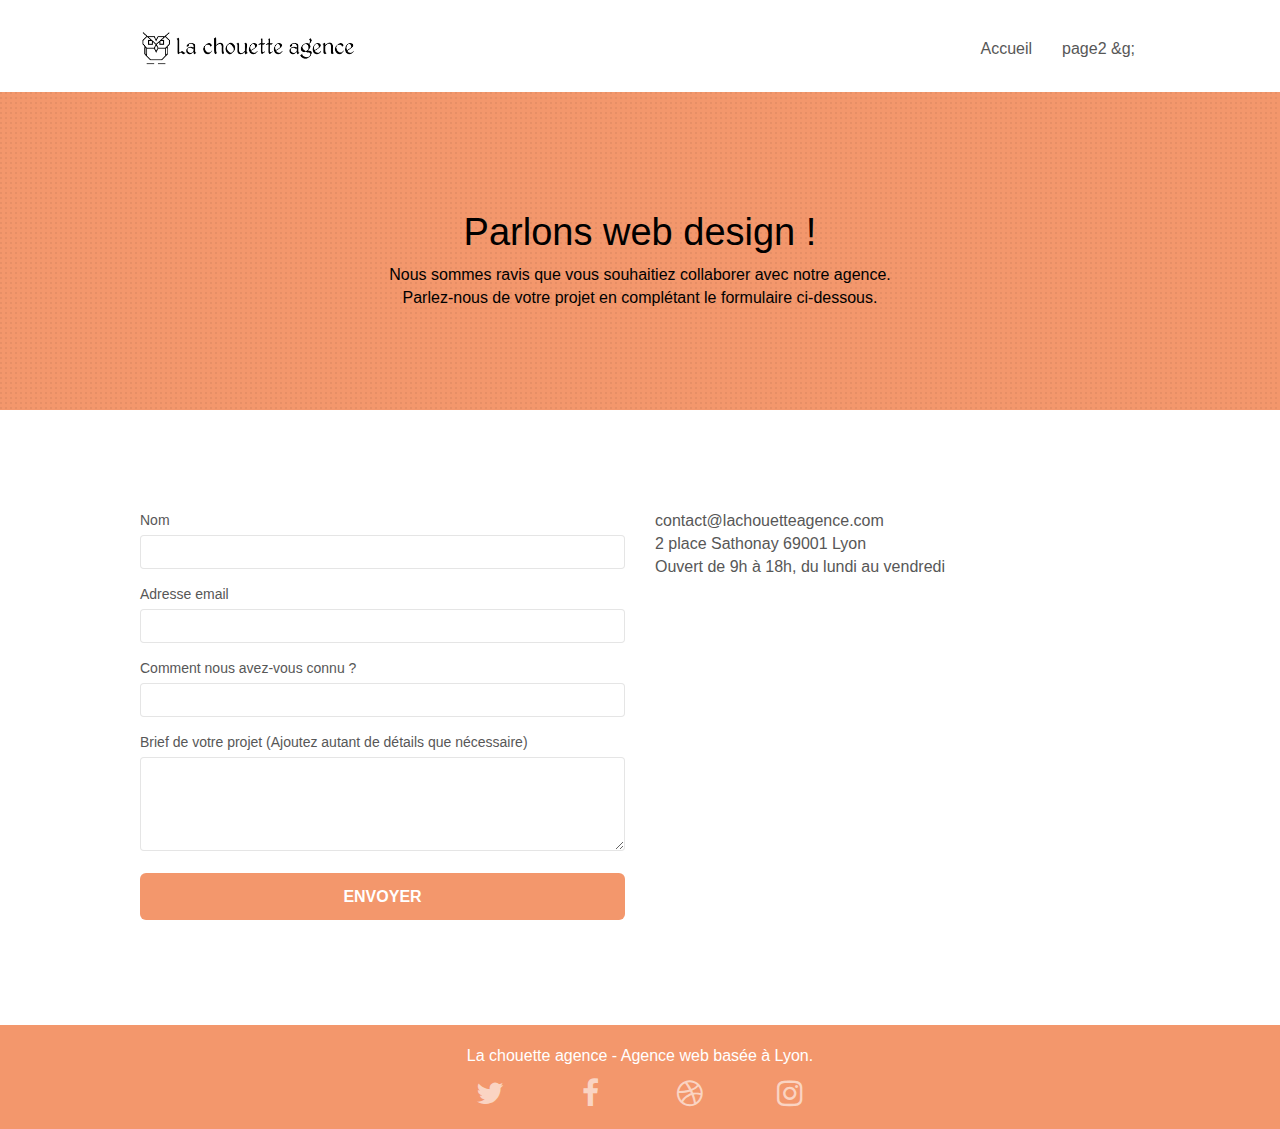
==== page2.html @ 36183787 "ajout images" ====
<!doctype html>
<html lang="fr">
<head>
    <meta charset="utf-8">
    <meta name="description" content="La chouette agence est une agence de web design qui aide les entreprises à devenir attractives et visibles sur internet">
    <meta name="viewport" content="width=device-width, initial-scale=1.0, viewport-fit=cover">
    <link rel="shortcut icon" type="image/png" src="img/favicon.jpg">
	<link rel="stylesheet" type="text/css" href="./css/bootstrap.css">
	<link rel="stylesheet" type="text/css" href="style.css">
	<link rel="stylesheet" type="text/css" href="./css/font-awesome.css">
	<link rel="stylesheet" type="text/css" href="./css/et-line.css">
	<script src="./js/jquery-2.1.0.js"></script>
	<script src="./js/bootstrap.js"></script>
	<script src="./js/blocs.js"></script>
	<script src="./js/jquery.touchSwipe.js" defer></script>
	<script src="./js/gmaps.js"></script>

    <title>La Chouette Agence - Entreprise de webdesign à Lyon</title>

    
<!-- Analytics -->
 
<!-- Analytics END -->
    
</head>
<body>
<!-- Principal conteneur -->
<div class="page-container">
    
<!-- bloc-0 -->
<div class="bloc bgc-white l-bloc " id="bloc-0">
	<div class="container bloc-sm">
		<nav class="navbar row">
			<div class="navbar-header">
				<a class="navbar-brand" href="index.html"><img src="img/la-chouette-agence.png" alt="atlanta web design logo" height="40" /></a>
				<button id="nav-toggle" type="button" class="ui-navbar-toggle navbar-toggle" data-toggle="collapse" data-target=".navbar-1">
					<span class="sr-only">Toggle navigation</span><span class="icon-bar"></span><span class="icon-bar"></span><span class="icon-bar"></span>
				</button>
			</div>
			<div class="collapse navbar-collapse navbar-1 special-dropdown-nav">
				<ul class="site-navigation nav navbar-nav">
					<li>
						<a href="index.html">Accueil</a>
					</li>
					<li>
					</li>
					<li>
						<a href="page2.html">page2 &g;</a>
					</li>
				</ul>
			</div>
		</nav>
	</div>
</div>
<!-- bloc-0 END -->

<!-- bloc-6 -->
<div class="bloc bg-dots-bg bg-repeat bgc-atomic-tangerine d-bloc bloc-bg-texture texture-paper" id="bloc-6">
	<div class="container bloc-lg">
		<div class="row">
			<div class="col-sm-12">
				<h1 class="text-center hero-bloc-text tc-white">
					Parlons web design !
				</h1>
				<p class="text-center mg-lg tc-white tight-width-whitespace">
					Nous sommes ravis que vous souhaitiez collaborer avec notre agence.<br>
					Parlez-nous de votre projet en complétant le formulaire ci-dessous.
				</p>
			</div>
		</div>
	</div>
</div>
<!-- bloc-6 END -->

<!-- bloc-7 -->
<div class="bloc bgc-white l-bloc" id="bloc-7">
	<div class="container bloc-lg">
		<div class="row">
			<div class="col-sm-6">
				<form id="form_1" novalidate success-msg="Your message has been sent." fail-msg="Sorry it seems that our mail server is not responding, Sorry for the inconvenience!">
					<div class="form-group">
						<label>
							Nom
						</label>
						<input id="name" class="form-control" required />
					</div>
					<div class="form-group">
						<label>
							Adresse email
						</label>
						<input id="email" class="form-control" type="email" required />
					</div>
					<div class="form-group">
						<label>
							Comment nous avez-vous connu ?
						</label>
						<input class="form-control" type="email" required id="input_504" />
					</div>
					<div class="form-group">
						<label>
							Brief de votre projet (Ajoutez autant de détails que nécessaire)<br>
						</label><textarea id="message" class="form-control" rows="4" cols="50" required></textarea>
					</div> 
					<button class="bloc-button btn btn-lg btn-block cta-hero btn-atomic-tangerine" type="submit">
						Envoyer
					</button>
				</form>
			</div>
			<div class="col-sm-6">
				<p>
					contact@lachouetteagence.com<br>2 place Sathonay 69001 Lyon<br>Ouvert de 9h à 18h, du lundi au vendredi<br>
				</p>
			</div>
		</div>
	</div>
</div>
<!-- bloc-7 END -->

<!-- ScrollToTop Button -->
<a class="bloc-button btn btn-d scrollToTop" onclick="scrollToTarget('1')"><span class="fa fa-chevron-up"></span></a>
<!-- ScrollToTop Button END-->


<!-- Footer - bloc-8 -->
<div class="bloc bgc-atomic-tangerine d-bloc" id="bloc-8">
	<div class="container bloc-sm">
		<div class="row">
			<div class="col-sm-12">
				<p class="text-center white">
					La chouette agence - Agence web basée à Lyon.<br>
				</p>
				<div class="row row-no-gutters social">
					<div class="col-sm-3">
						<div class="text-center">
							<a class="social" href="index.html"><span class="fa fa-twitter icon-md"></span></a>
						</div>
					</div>
					<div class="col-sm-3">
						<div class="text-center">
							<a class="social" href="index.html"><span class="fa fa-facebook icon-md"></span></a>
						</div>
					</div>
					<div class="col-sm-3">
						<div class="text-center">
							<a class="social" href="index.html"><span class="fa fa-dribbble icon-md"></span></a>
						</div>
					</div>
					<div class="col-sm-3">
						<div class="text-center">
							<a class="social" href="index.html"><span class="fa fa-instagram icon-md"></span></a>
						</div>
					</div>
				</div>
			</div>
		</div>
	</div>
</div>
<!-- Footer - bloc-8 END -->

</div>
<!-- Principal conteneur END -->
    

</body>
</html>
---- style.css ----
body {
    margin: 0;
    padding: 0;
    background: #FFF;
    overflow-x: hidden;
    -webkit-font-smoothing: antialiased;
    -moz-osx-font-smoothing: grayscale;
}

a, button {
    transition: all .3s ease-in-out;
    outline: none!important;
}

a:hover {
    text-decoration: none;
    cursor: pointer;
}

#page-loading-blocs-notifaction {
    position: fixed;
    top: 0;
    bottom: 0;
    width: 100%;
    z-index: 100000;
    background: #FFFFFF url("img/pageload-spinner.gif") no-repeat center center;
}

.bloc {
    width: 100%;
    clear: both;
    background: 50% 50% no-repeat;
    padding: 0 50px;
    -webkit-background-size: cover;
    -moz-background-size: cover;
    -o-background-size: cover;
    background-size: cover;
    position: relative;
}

.bloc .container {
    padding-left: 0;
    padding-right: 0;
}

.bloc-lg {
    padding: 100px 50px;
}

.bloc-md {
    padding: 50px;
}

.bloc-sm {
    padding: 20px 50px;
}

.bg-center,
.bg-l-edge,
.bg-r-edge,
.bg-t-edge,
.bg-b-edge,
.bg-tl-edge,
.bg-bl-edge,
.bg-tr-edge,
.bg-br-edge,
.bg-repeat {
    -webkit-background-size: auto!important;
    -moz-background-size: auto!important;
    -o-background-size: auto!important;
    background-size: auto!important;
}

.bg-repeat {
    background: repeat;
}

.bg-t-edge {
    background: top no-repeat;
}

.bloc-bg-texture::before {
    content: "";
    background-size: 2px 2px;
    position: absolute;
    top: 0;
    bottom: 0;
    left: 0;
    right: 0;
}

.texture-paper::before {
    background-size: 280px 280px;
}

.b-parallax {
    background-attachment: fixed;
}

.d-bloc {
    color: rgba(255, 255, 255, .7);
}

.d-bloc button:hover {
    color: rgba(255, 255, 255, .9);
}

.d-bloc .icon-round,
.d-bloc .icon-square,
.d-bloc .icon-rounded,
.d-bloc .icon-semi-rounded-a,
.d-bloc .icon-semi-rounded-b {
    border-color: rgba(255, 255, 255, .9);
}

.d-bloc .divider-h span {
    border-color: rgba(255, 255, 255, .2);
}

.d-bloc .a-btn,
.d-bloc .navbar a,
.d-bloc .navbar-brand,
.d-bloc a .icon-sm,
.d-bloc a .icon-md,
.d-bloc a .icon-lg,
.d-bloc a .icon-xl,
.d-bloc h1 a,
.d-bloc h2 a,
.d-bloc h3 a,
.d-bloc h4 a,
.d-bloc h5 a,
.d-bloc h6 a,
.d-bloc p a {
    color: rgba(255, 255, 255, .6);
}

.d-bloc .a-btn:hover,
.d-bloc .navbar a:hover,
.d-bloc .navbar-brand:hover,
.d-bloc a:hover .icon-sm,
.d-bloc a:hover .icon-md,
.d-bloc a:hover .icon-lg,
.d-bloc a:hover .icon-xl,
.d-bloc h1 a:hover,
.d-bloc h2 a:hover,
.d-bloc h3 a:hover,
.d-bloc h4 a:hover,
.d-bloc h5 a:hover,
.d-bloc h6 a:hover,
.d-bloc p a:hover {
    color: rgba(255, 255, 255, 1);
}

.d-bloc .navbar-toggle .icon-bar {
    background: rgba(255, 255, 255, 1);
}

.d-bloc .btn-wire,
.d-bloc .btn-wire:hover {
    color: rgba(255, 255, 255, 1);
    border-color: rgba(255, 255, 255, 1);
}

.d-bloc .panel {
    color: rgba(0, 0, 0, .5);
}

.d-bloc .panel button:hover {
    color: rgba(0, 0, 0, .7);
}

.d-bloc .panel icon {
    border-color: rgba(0, 0, 0, .7);
}

.d-bloc .panel .divider-h span {
    border-color: rgba(0, 0, 0, .1);
}

.d-bloc .panel .a-btn {
    color: rgba(0, 0, 0, .6);
}

.d-bloc .panel .a-btn:hover {
    color: rgba(0, 0, 0, 1);
}

.d-bloc .panel .btn-wire,
.d-bloc .panel .btn-wire:hover {
    color: rgba(0, 0, 0, .7);
    border-color: rgba(0, 0, 0, .3);
}

.d-bloc .panel,
.l-bloc {
    color: rgba(0, 0, 0, .5);
}

.d-bloc .panel button:hover,
.l-bloc button:hover {
    color: rgba(0, 0, 0, .7);
}

.l-bloc .icon-round,
.l-bloc .icon-square,
.l-bloc .icon-rounded,
.l-bloc .icon-semi-rounded-a,
.l-bloc .icon-semi-rounded-b {
    border-color: rgba(0, 0, 0, .7);
}

.d-bloc .panel .divider-h span,
.l-bloc .divider-h span {
    border-color: rgba(0, 0, 0, .1);
}

.d-bloc .panel .a-btn,
.l-bloc .a-btn,
.l-bloc .navbar a,
.l-bloc .navbar-brand,
.l-bloc a .icon-sm,
.l-bloc a .icon-md,
.l-bloc a .icon-lg,
.l-bloc a .icon-xl,
.l-bloc h1 a,
.l-bloc h2 a,
.l-bloc h3 a,
.l-bloc h4 a,
.l-bloc h5 a,
.l-bloc h6 a,
.l-bloc p a {
    color: rgba(0, 0, 0, .6);
}

.d-bloc .panel .a-btn:hover,
.l-bloc .a-btn:hover,
.l-bloc .navbar a:hover,
.l-bloc .navbar-brand:hover,
.l-bloc a:hover .icon-sm,
.l-bloc a:hover .icon-md,
.l-bloc a:hover .icon-lg,
.l-bloc a:hover .icon-xl,
.l-bloc h1 a:hover,
.l-bloc h2 a:hover,
.l-bloc h3 a:hover,
.l-bloc h4 a:hover,
.l-bloc h5 a:hover,
.l-bloc h6 a:hover,
.l-bloc p a:hover {
    color: rgba(0, 0, 0, 1);
}

.l-bloc .navbar-toggle .icon-bar {
    color: rgba(0, 0, 0, .6);
}

.d-bloc .panel .btn-wire,
.d-bloc .panel .btn-wire:hover,
.l-bloc .btn-wire,
.l-bloc .btn-wire:hover {
    color: rgba(0, 0, 0, .7);
    border-color: rgba(0, 0, 0, .3);
}

.voffset {
    margin-top: 30px;
}

.voffset-lg {
    margin-top: 80px;
}

.row-no-gutters {
    margin-right: 0;
    margin-left: 0;
}

.row.row-no-gutters > [class^="col-"],
.row.row-no-gutters > [class*=" col-"] {
    padding-right: 0;
    padding-left: 0;
}

#bloc-1-hero h1 {
    font-size: 32px;
}

.navbar {
    margin-bottom: 0;
    z-index: 1;
}

.navbar-brand {
    height: auto;
    padding: 3px 15px;
    font-size: 25px;
    font-weight: normal;
    font-weight: 600;
    line-height: 44px;
}

.navbar-brand img {
    max-height: 200px;
    margin: 0 5px 0 0;
    display: inline;
}

.navbar-brand img[src$=svg] {
    min-width: 100px;
}

.nav-center .navbar-brand img {
    margin: 0;
}

.navbar .nav {
    padding-top: 2px;
    margin-right: -16px;
    float: right;
    z-index: 1;
}

.nav > li {
    float: left;
    margin-top: 4px;
    font-size: 16px;
}

.navbar-nav .open .dropdown-menu > li > a {
    text-align: inherit;
}

.nav > li a:hover,
.nav > li a:focus {
    background: transparent;
}

.navbar-toggle {
    margin: 10px 10px 0 0;
    border: 0px;
}

.navbar-toggle:hover {
    background: transparent!important;
}

.navbar-toggle .icon-bar {
    background-color: rgba(0, 0, 0, .5);
    width: 26px;
}

.nav-invert .navbar .nav {
    float: left;
}

.nav-invert .navbar-header,
.nav-invert .navbar-brand {
    float: right;
    position: relative;
    z-index: 2;
}

@media (min-width: 768px) {
    .site-navigation {
        position: absolute;
        top: 50%;
        right: 20px;
        transform: translate(0, -50%);
        -webkit-transform: translateY(-50%);
    }
    .nav > li .dropdown-menu a,
    .nav > li .dropdown-menu a:hover {
        color: #484848;
    }
    .nav-invert .site-navigation {
        left: 0;
        right: 0;
    }
    .nav-center {
        text-align: center;
    }
    .nav-center .navbar-header {
        width: 100%;
    }
    .nav-center .navbar-header,
    .nav-center .navbar-brand,
    .nav-center .nav > li {
        float: none;
        display: inline-block;
    }
    .nav-center .site-navigation {
        position: relative;
        width: 100%;
        right: 0;
        margin-right: 0px;
        margin-top: 20px;
    }
    .nav-center.mini-nav .navbar-toggle {
        float: none;
        margin: 10px auto 0;
    }
}

.nav > li > .dropdown a {
    background: none!important;
    display: block;
    padding: 14px 15px;
}

nav .caret {
    margin: 0 5px;
}

.dropdown-menu .dropdown-menu {
    top: -8px;
    left: 100%;
}

.dropdown-menu .dropmenu-flow-right {
    top: 100%;
    left: 0;
    margin-left: -1px;
    border-top-left-radius: 0;
    border-top-right-radius: 0;
}

.dropdown-menu .dropdown span {
    border: 4px solid black;
    border-top-color: transparent;
    border-right-color: transparent;
    border-bottom-color: transparent;
    margin: 6px -5px 0 0!important;
    float: right;
}

.mg-md {
    margin-top: 10px;
    margin-bottom: 20px;
}

.mg-lg {
    margin-top: 10px;
    margin-bottom: 40px;
}

.btn {
    margin: 0 5px 5px 0;
}

.btn.pull-right {
    margin: 0 0 5px 5px;
}

.btn-d,
.btn-d:hover,
.btn-d:focus {
    color: #FFF;
    background: rgba(0, 0, 0, .3);
}

button {
    outline: none!important;
}

.btn-rd {
    border-radius: 40px;
}

.btn-clean {
    border: 1px solid rgba(0, 0, 0, .08);
    border-bottom-color: rgba(0, 0, 0, .1);
    text-shadow: 0 1px 0 rgba(0, 0, 1, .1);
    box-shadow: 0 1px 3px rgba(0, 0, 1, .25), inset 0 1px 0 0 rgba(255, 255, 255, .15);
}

.icon-md {
    font-size: 30px!important;
}

.icon-lg {
    font-size: 60px!important;
}

.sm-shadow {
    text-shadow: 0 1px 2px rgba(0, 0, 0, .3);
}

.panel-sq,
.panel-sq .panel-heading,
.panel-sq .panel-footer {
    border-radius: 0;
}

.panel-rd {
    border-radius: 30px;
}

.panel-rd .panel-heading {
    border-radius: 29px 29px 0 0;
}

.panel-rd .panel-footer {
    border-radius: 0 0 29px 29px;
}

.form-control {
    border-color: rgba(0, 0, 0, .1);
    box-shadow: none;
}

.scrollToTop {
    width: 40px;
    height: 40px;
    position: fixed;
    bottom: 20px;
    right: 20px;
    opacity: 0;
    z-index: 500;
    transition: all .3s ease-in-out;
}

.scrollToTop span {
    margin-top: 6px;
}

.showScrollTop {
    font-size: 14px;
    opacity: 1;
}

a[data-lightbox] {
    position: relative;
    display: block;
    text-align: center;
}

a[data-lightbox]:hover::before {
    content: "+";
    font-family: "HelveticaNeue-Light", "Helvetica Neue Light", "Helvetica Neue", Helvetica, Arial;
    font-size: 32px;
    width: 50px;
    height: 50px;
    margin-left: -25px;
    border-radius: 50%;
    background: rgba(0, 0, 0, .6);
    color: #FFF;
    font-weight: 100;
    z-index: 1;
    position: absolute;
    top: 50%;
    transform: translateY(-50%);
    -webkit-transform: translateY(-50%);
}

a[data-lightbox]:hover img {
    opacity: 0.6;
    -webkit-animation-fill-mode: none;
    animation-fill-mode: none;
}

#lightbox-modal {
    display: flex;
    align-items: center;
}

#lightbox-modal .modal-dialog {
    width: 90%;
    max-width: 900px;
    margin: 0 auto 0;
}

#lightbox-modal .modal-dialog img {
    max-height: 90vh;
    margin: 0 auto;
}

.lightbox-caption {
    padding: 20px;
    color: #FFF;
    background: rgba(0, 0, 0, .5);
    position: absolute;
    left: 15px;
    right: 15px;
    bottom: 5px;
}

.close-lightbox {
    color: #FFF;
    font-size: 30px;
    position: absolute;
    top: 20px;
    right: 20px;
    z-index: 20;
    background: rgba(0, 0, 0, .5);
    border: none;
    line-height: 30px;
    padding: 0 9px 5px;
    opacity: 0.3;
}

.close-lightbox:hover,
.next-lightbox:hover,
.prev-lightbox:hover {
    opacity: 1.0;
    color: #FFF;
}

.next-lightbox,
.prev-lightbox {
    font-size: 20px;
    color: rgba(255, 255, 255, .9);
    background: rgba(0, 0, 0, .5);
    transition: all .2s ease-in-out;
    position: absolute;
    top: 45%;
    z-index: 1;
    opacity: 0.4;
}

.next-lightbox {
    padding: 6px 8px 1px 13px;
    right: 25px;
}

.prev-lightbox {
    padding: 6px 13px 1px 10px;
    left: 25px;
}

.snapshot-lb .modal-body {
    padding-bottom: 45px;
}

.snapshot-lb .lightbox-caption {
    padding: 0;
    color: rgba(0, 0, 0, .5);
    background: none;
}

h1, h2,  h3, h4, h5, h6, p, label, .btn,  a {
    font-family: "helvetica";
    font-weight: 400;
    color: #575757!important;
}

.container {
    max-width: 1000px;
}

.hero-bloc-text {
    font-size: 38px;
}

.hero-bloc-text-sub {
    font-size: 36px;
}

.statement-bloc-text {
    line-height: 26px;
    font-style: italic;
    font-size: 20px;
    text-align: center;
    font-weight: lighter;
    max-width: 520px;
    margin: auto auto auto auto;
}

p {
    font-size: 16px;
}

.tight-width-whitespace {
    max-width: 600px;
    margin: auto auto auto auto;
}

.h1 {
    font-size: 20px;
    font-family: "Open Sans";
}

.cta-hero {
    margin-top: 22px;
    color: #FFFFFF!important;
    text-transform: uppercase;
    padding: 12px 28px 12px 28px;
    font-size: 16px;
    font-weight: 700;
}

.social {
    max-width: 400px;
    margin: auto auto auto auto;
}

h2 {
    font-size: 22px;
    line-height: 1.4em;
}

h3 {
    font-size: 15px;
    text-transform: uppercase;
    font-weight: 700;
    color: #333333!important;
}

.med-width-whitespace {
    max-width: 800px;
    margin: auto auto auto auto;
    box-shadow: 0px 0px 0px #000000;
}

h1 {
    color: coral!important;
}

h4 {
    color: coral!important;
}

.icons {
    margin-bottom: 14px;
    margin-top: 24px;
}

.white {
    color: #FFFFFF!important;
}

.portfolio-thumb {
    margin-bottom: 24px;
}

.portfolio-row {
    margin-bottom: 44px;
    margin-top: 50px;
}

.avatar {
    box-shadow: 0px 4px 9px rgba(0, 0, 0, 0.3);
}

.black-background {
    background-color: rgba(165, 147, 99, 0.7);
    padding: 40px 40px 40px 40px;
}

.bold-link {
    font-weight: 900;
    text-decoration: underline!important;
}

.bgc-white {
    background-color: #ffffff2c;
}

.bgc-dark-slate-blue {
    background-color: #364577;
}

.bgc-atomic-tangerine {
    background-color: #F3976C;
}

.tc-white {
    color: black!important;
}

.btn-atomic-tangerine {
    background: #F3976C;
    color: #FFFFFF!important;
}

.btn-atomic-tangerine:hover {
    background: #c27956!important;
    color: #FFFFFF!important;
}

.ltc-white {
    color: #FFFFFF!important;
}

.ltc-white:hover {
    color: #cccccc!important;
}

.ltc-atomic-tangerine {
    color: #F3976C!important;
}

.ltc-atomic-tangerine:hover {
    color: #c27956!important;
}

.icon-dark-slate-blue {
    color: #364577!important;
    border-color: #364577!important;
}

.bg-dots-bg {
    background-image: url("img/dots-bg.png");
}

.bg-lines-h2-bg {
    background-image: url("img/lines-h2-bg.png");
}

.bg-banniere {
    background-image: url("img/la-chouette-agence-banniere.jpg");
}

.bg-presentation {
    background-image: url("img/image-de-presentation.bmp");
}

@media (max-width: 1024px) {
    .bloc {
        padding-left: 20px;
        padding-right: 20px;
    }
    .bloc.full-width-bloc,
    .bloc-tile-2.full-width-bloc .container,
    .bloc-tile-3.full-width-bloc .container,
    .bloc-tile-4.full-width-bloc .container {
        padding-left: 0;
        padding-right: 0;
    }
}

@media (max-width: 992px) and (min-width: 768px) {
    .navbar .nav {
        max-width: 80%
    }
    .nav-center.navbar .nav {
        max-width: 100%
    }
}

@media only screen and (min-device-width: 768px) and (max-device-width: 1024px) and (orientation: landscape) {
    .b-parallax {
        background-attachment: scroll;
    }
}

@media only screen and (min-device-width: 1024px) and (max-device-width: 1366px) and (-webkit-min-device-pixel-ratio: 1.5) {
    .b-parallax {
        background-attachment: scroll;
    }
}

@media (max-width: 991px) {
    .container {
        width: 100%;
    }
    .b-parallax {
        background-attachment: scroll;
    }
    .page-container,
    #hero-bloc {
        overflow-x: hidden;
        position: relative;
    }
    .bloc {
        padding-left: constant(safe-area-inset-left);
        padding-right: constant(safe-area-inset-right);
    }
    .bloc-group,
    .bloc-group .bloc {
        display: block;
        width: 100%;
    }
    .bloc-fill-screen .fill-bloc-top-edge,
    .bloc-fill-screen .fill-bloc-bottom-edge {
        padding: 0 20px;
        padding-left: constant(safe-area-inset-left);
        padding-right: constant(safe-area-inset-right);
    }
}

@media (max-width: 767px) {
    .page-container {
        overflow-x: hidden;
        position: relative;
    }
    h1,
    h2,
    h3,
    h4,
    h5,
    h6,
    p,
    #disqus_thread {
        padding-left: 10px!important;
        padding-right: 10px!important;
    }
    .b-parallax {
        background-attachment: scroll;
    }
    .navbar .nav {
        padding-top: 0;
        border-top: 1px solid rgba(0, 0, 0, .2);
        float: none!important;
    }
    .navbar.row {
        margin-left: 0;
        margin-right: 0;
    }
    .site-navigation {
        position: inherit;
        transform: none;
        -webkit-transform: none;
        -ms-transform: none;
    }
    .nav > li {
        margin-top: 0;
        border-bottom: 1px solid rgba(0, 0, 0, .1);
        background: rgba(0, 0, 0, .05);
        text-align: left;
        padding-left: 15px;
        width: 100%;
    }
    .nav > li:hover {
        background: rgba(0, 0, 0, .08);
    }
    .dropdown .dropdown a .caret {
        float: none;
        margin: 5px 0 0 10px!important;
        border: 4px solid black;
        border-bottom-color: transparent;
        border-right-color: transparent;
        border-left-color: transparent;
    }
    #hero-bloc .navbar .nav {
        background: rgba(0, 0, 0, .8);
    }
    #hero-bloc .navbar .nav a {
        color: rgba(255, 255, 255, .6);
    }
    .hero {
        padding: 50px 0;
    }
    .hero-nav {
        left: -1px;
        right: -1px;
    }
    .navbar-collapse {
        padding: 0;
        overflow-x: hidden;
        -webkit-box-shadow: none;
        box-shadow: none;
    }
    .navbar-brand img {
        max-height: 40px;
        width: auto;
    }
    .nav-invert .navbar-header {
        float: none;
        width: 100%;
    }
    .nav-invert .navbar-toggle {
        float: left;
        margin-left: 10px;
    }
    .bloc {
        padding-left: 0;
        padding-right: 0;
    }
    .bloc-xxl,
    .bloc-xl,
    .bloc-lg {
        padding: 40px 0;
    }
    .bloc-sm,
    .bloc-md {
        padding-left: 0;
        padding-right: 0;
    }
    .bloc-tile-2 .container,
    .bloc-tile-3 .container,
    .bloc-tile-4 .container,
    .bloc-fill-screen .fill-bloc-top-edge,
    .bloc-fill-screen .fill-bloc-bottom-edge {
        padding-left: 0;
        padding-right: 0;
    }
    .a-block {
        padding: 0 10px;
    }
    .btn-dwn {
        display: none;
    }
    .voffset {
        margin-top: 5px;
    }
    .voffset-md {
        margin-top: 20px;
    }
    .voffset-lg {
        margin-top: 30px;
    }
    form {
        padding: 5px;
    }
    .close-lightbox {
        display: inline-block;
    }
    .blocsapp-device-iphone5 {
        background-size: 216px 425px;
        padding-top: 60px;
        width: 216px;
        height: 425px;
    }
    .blocsapp-device-iphone5 img {
        width: 180px;
        height: 320px;
    }
}

@media (max-width: 400px) {
    .bloc {
        padding-left: 0;
        padding-right: 0;
    }
}

@media (max-width: 767px) {
    .bloc-mob-center-text {
        text-align: center;
    }
}
---- css/et-line.css ----
@font-face {
    font-family: et-line;
    src: url(../fonts/et-line.eot);
    src: url(../fonts/et-line.eot?#iefix) format('embedded-opentype'), url(../fonts/et-line.woff) format('woff'), url(../fonts/et-line.ttf) format('truetype'), url(../fonts/et-line.svg#et-line) format('svg');
    font-weight: 400;
    font-style: normal
}

.et-icon-adjustments,
.et-icon-alarmclock,
.et-icon-anchor,
.et-icon-aperture,
.et-icon-attachment,
.et-icon-bargraph,
.et-icon-basket,
.et-icon-beaker,
.et-icon-bike,
.et-icon-book-open,
.et-icon-briefcase,
.et-icon-browser,
.et-icon-calendar,
.et-icon-camera,
.et-icon-caution,
.et-icon-chat,
.et-icon-circle-compass,
.et-icon-clipboard,
.et-icon-clock,
.et-icon-cloud,
.et-icon-compass,
.et-icon-desktop,
.et-icon-dial,
.et-icon-document,
.et-icon-documents,
.et-icon-download,
.et-icon-dribbble,
.et-icon-edit,
.et-icon-envelope,
.et-icon-expand,
.et-icon-facebook,
.et-icon-flag,
.et-icon-focus,
.et-icon-gears,
.et-icon-genius,
.et-icon-gift,
.et-icon-global,
.et-icon-globe,
.et-icon-googleplus,
.et-icon-grid,
.et-icon-happy,
.et-icon-hazardous,
.et-icon-heart,
.et-icon-hotairballoon,
.et-icon-hourglass,
.et-icon-key,
.et-icon-laptop,
.et-icon-layers,
.et-icon-lifesaver,
.et-icon-lightbulb,
.et-icon-linegraph,
.et-icon-linkedin,
.et-icon-lock,
.et-icon-magnifying-glass,
.et-icon-map,
.et-icon-map-pin,
.et-icon-megaphone,
.et-icon-mic,
.et-icon-mobile,
.et-icon-newspaper,
.et-icon-notebook,
.et-icon-paintbrush,
.et-icon-paperclip,
.et-icon-pencil,
.et-icon-phone,
.et-icon-picture,
.et-icon-pictures,
.et-icon-piechart,
.et-icon-presentation,
.et-icon-pricetags,
.et-icon-printer,
.et-icon-profile-female,
.et-icon-profile-male,
.et-icon-puzzle,
.et-icon-quote,
.et-icon-recycle,
.et-icon-refresh,
.et-icon-ribbon,
.et-icon-rss,
.et-icon-sad,
.et-icon-scissors,
.et-icon-scope,
.et-icon-search,
.et-icon-shield,
.et-icon-speedometer,
.et-icon-strategy,
.et-icon-streetsign,
.et-icon-tablet,
.et-icon-target,
.et-icon-telescope,
.et-icon-toolbox,
.et-icon-tools,
.et-icon-tools-2,
.et-icon-trophy,
.et-icon-tumblr,
.et-icon-twitter,
.et-icon-upload,
.et-icon-video,
.et-icon-wallet,
.et-icon-wine {
    font-family: et-line;
    speak: none;
    font-style: normal;
    font-weight: 400;
    font-variant: normal;
    text-transform: none;
    line-height: 1;
    -webkit-font-smoothing: antialiased;
    -moz-osx-font-smoothing: grayscale;
    display: inline-block
}

.et-icon-mobile:before {
    content: "\e000"
}

.et-icon-laptop:before {
    content: "\e001"
}

.et-icon-desktop:before {
    content: "\e002"
}

.et-icon-tablet:before {
    content: "\e003"
}

.et-icon-phone:before {
    content: "\e004"
}

.et-icon-document:before {
    content: "\e005"
}

.et-icon-documents:before {
    content: "\e006"
}

.et-icon-search:before {
    content: "\e007"
}

.et-icon-clipboard:before {
    content: "\e008"
}

.et-icon-newspaper:before {
    content: "\e009"
}

.et-icon-notebook:before {
    content: "\e00a"
}

.et-icon-book-open:before {
    content: "\e00b"
}

.et-icon-browser:before {
    content: "\e00c"
}

.et-icon-calendar:before {
    content: "\e00d"
}

.et-icon-presentation:before {
    content: "\e00e"
}

.et-icon-picture:before {
    content: "\e00f"
}

.et-icon-pictures:before {
    content: "\e010"
}

.et-icon-video:before {
    content: "\e011"
}

.et-icon-camera:before {
    content: "\e012"
}

.et-icon-printer:before {
    content: "\e013"
}

.et-icon-toolbox:before {
    content: "\e014"
}

.et-icon-briefcase:before {
    content: "\e015"
}

.et-icon-wallet:before {
    content: "\e016"
}

.et-icon-gift:before {
    content: "\e017"
}

.et-icon-bargraph:before {
    content: "\e018"
}

.et-icon-grid:before {
    content: "\e019"
}

.et-icon-expand:before {
    content: "\e01a"
}

.et-icon-focus:before {
    content: "\e01b"
}

.et-icon-edit:before {
    content: "\e01c"
}

.et-icon-adjustments:before {
    content: "\e01d"
}

.et-icon-ribbon:before {
    content: "\e01e"
}

.et-icon-hourglass:before {
    content: "\e01f"
}

.et-icon-lock:before {
    content: "\e020"
}

.et-icon-megaphone:before {
    content: "\e021"
}

.et-icon-shield:before {
    content: "\e022"
}

.et-icon-trophy:before {
    content: "\e023"
}

.et-icon-flag:before {
    content: "\e024"
}

.et-icon-map:before {
    content: "\e025"
}

.et-icon-puzzle:before {
    content: "\e026"
}

.et-icon-basket:before {
    content: "\e027"
}

.et-icon-envelope:before {
    content: "\e028"
}

.et-icon-streetsign:before {
    content: "\e029"
}

.et-icon-telescope:before {
    content: "\e02a"
}

.et-icon-gears:before {
    content: "\e02b"
}

.et-icon-key:before {
    content: "\e02c"
}

.et-icon-paperclip:before {
    content: "\e02d"
}

.et-icon-attachment:before {
    content: "\e02e"
}

.et-icon-pricetags:before {
    content: "\e02f"
}

.et-icon-lightbulb:before {
    content: "\e030"
}

.et-icon-layers:before {
    content: "\e031"
}

.et-icon-pencil:before {
    content: "\e032"
}

.et-icon-tools:before {
    content: "\e033"
}

.et-icon-tools-2:before {
    content: "\e034"
}

.et-icon-scissors:before {
    content: "\e035"
}

.et-icon-paintbrush:before {
    content: "\e036"
}

.et-icon-magnifying-glass:before {
    content: "\e037"
}

.et-icon-circle-compass:before {
    content: "\e038"
}

.et-icon-linegraph:before {
    content: "\e039"
}

.et-icon-mic:before {
    content: "\e03a"
}

.et-icon-strategy:before {
    content: "\e03b"
}

.et-icon-beaker:before {
    content: "\e03c"
}

.et-icon-caution:before {
    content: "\e03d"
}

.et-icon-recycle:before {
    content: "\e03e"
}

.et-icon-anchor:before {
    content: "\e03f"
}

.et-icon-profile-male:before {
    content: "\e040"
}

.et-icon-profile-female:before {
    content: "\e041"
}

.et-icon-bike:before {
    content: "\e042"
}

.et-icon-wine:before {
    content: "\e043"
}

.et-icon-hotairballoon:before {
    content: "\e044"
}

.et-icon-globe:before {
    content: "\e045"
}

.et-icon-genius:before {
    content: "\e046"
}

.et-icon-map-pin:before {
    content: "\e047"
}

.et-icon-dial:before {
    content: "\e048"
}

.et-icon-chat:before {
    content: "\e049"
}

.et-icon-heart:before {
    content: "\e04a"
}

.et-icon-cloud:before {
    content: "\e04b"
}

.et-icon-upload:before {
    content: "\e04c"
}

.et-icon-download:before {
    content: "\e04d"
}

.et-icon-target:before {
    content: "\e04e"
}

.et-icon-hazardous:before {
    content: "\e04f"
}

.et-icon-piechart:before {
    content: "\e050"
}

.et-icon-speedometer:before {
    content: "\e051"
}

.et-icon-global:before {
    content: "\e052"
}

.et-icon-compass:before {
    content: "\e053"
}

.et-icon-lifesaver:before {
    content: "\e054"
}

.et-icon-clock:before {
    content: "\e055"
}

.et-icon-aperture:before {
    content: "\e056"
}

.et-icon-quote:before {
    content: "\e057"
}

.et-icon-scope:before {
    content: "\e058"
}

.et-icon-alarmclock:before {
    content: "\e059"
}

.et-icon-refresh:before {
    content: "\e05a"
}

.et-icon-happy:before {
    content: "\e05b"
}

.et-icon-sad:before {
    content: "\e05c"
}

.et-icon-facebook:before {
    content: "\e05d"
}

.et-icon-twitter:before {
    content: "\e05e"
}

.et-icon-googleplus:before {
    content: "\e05f"
}

.et-icon-rss:before {
    content: "\e060"
}

.et-icon-tumblr:before {
    content: "\e061"
}

.et-icon-linkedin:before {
    content: "\e062"
}

.et-icon-dribbble:before {
    content: "\e063"
}
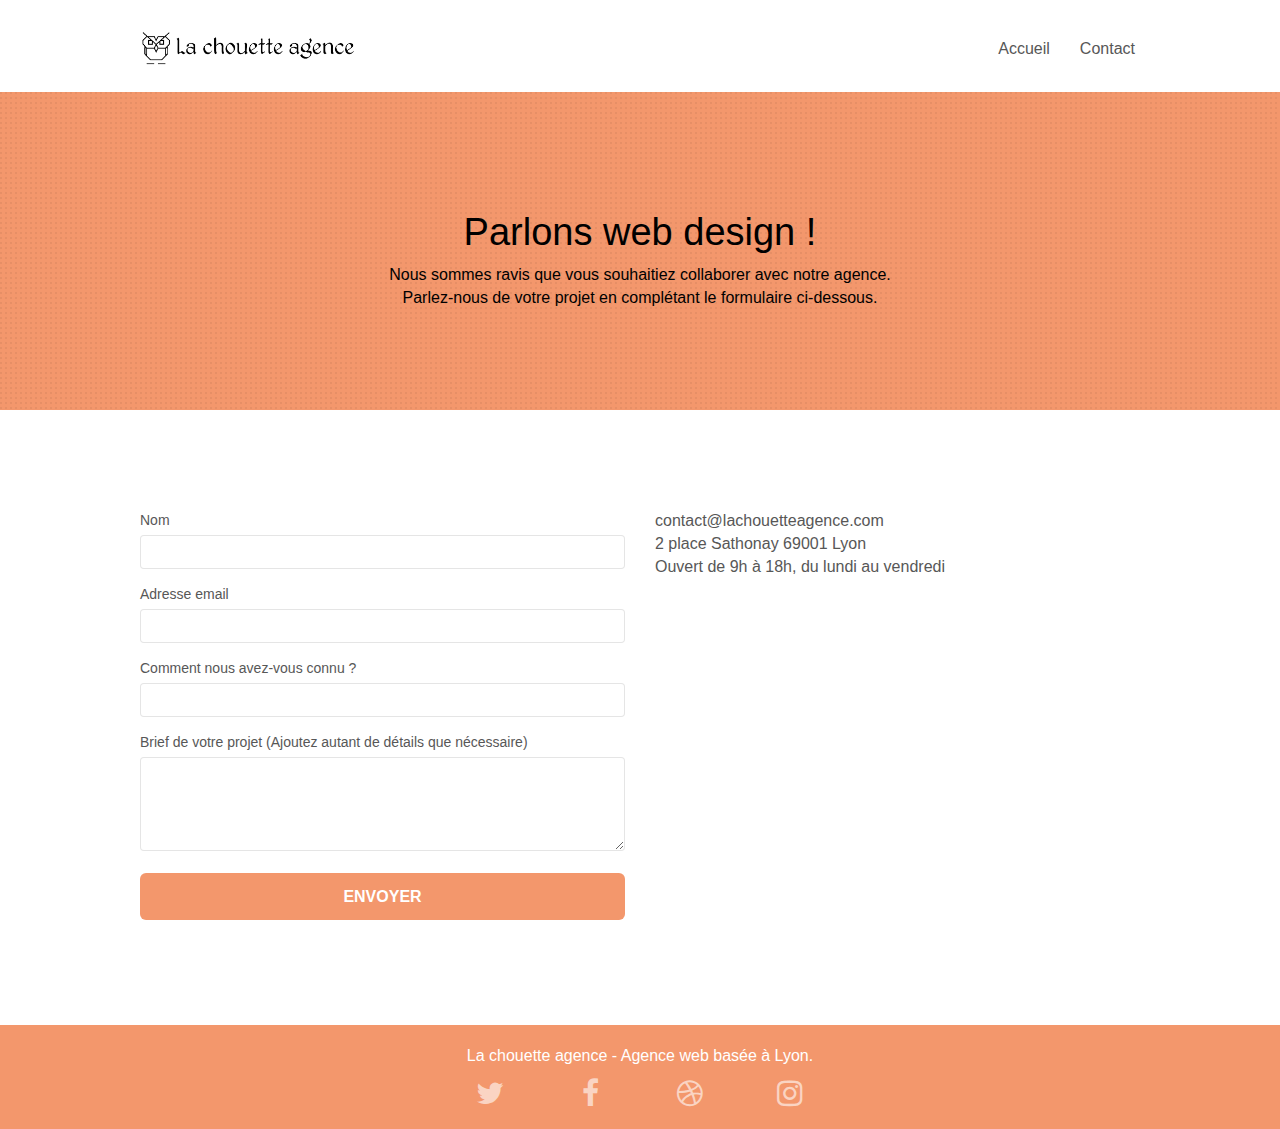
==== commit 1d26f6cd: "modification html et css" ====
--- a/page2.html
+++ b/page2.html
@@ -43,9 +43,7 @@
 						<a href="index.html">Accueil</a>
 					</li>
 					<li>
-					</li>
-					<li>
-						<a href="page2.html">page2 &g;</a>
+						<a href="page2.html">Contact</a>
 					</li>
 				</ul>
 			</div>
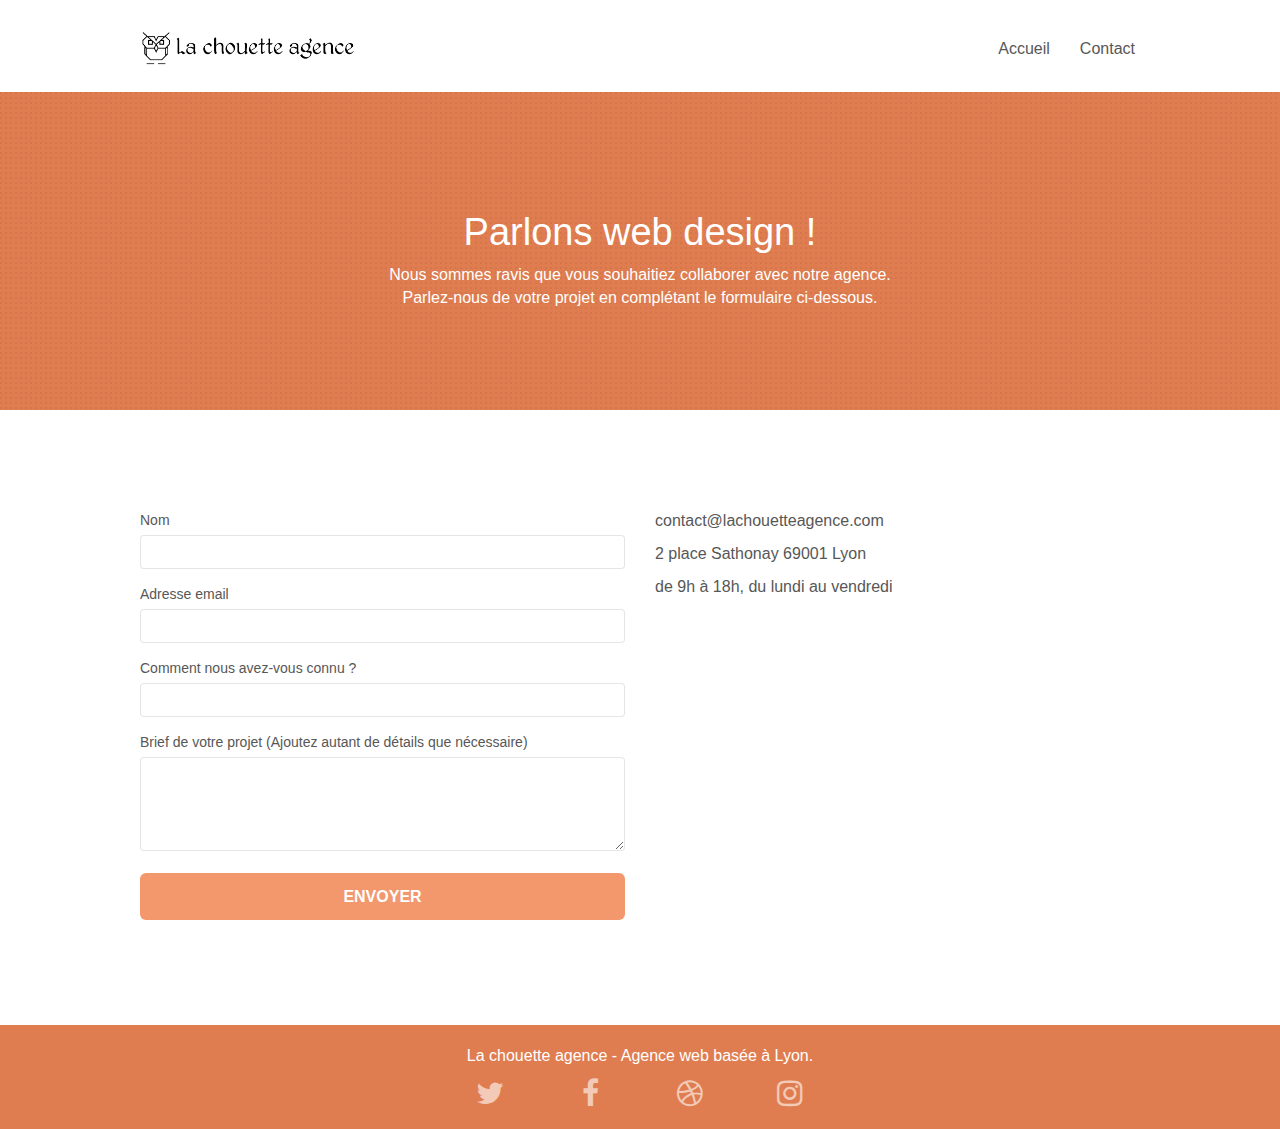
==== commit 8c5196c2: "modification page2.html" ====
--- a/page2.html
+++ b/page2.html
@@ -106,7 +106,12 @@
 			</div>
 			<div class="col-sm-6">
 				<p>
-					contact@lachouetteagence.com<br>2 place Sathonay 69001 Lyon<br>Ouvert de 9h à 18h, du lundi au vendredi<br>
+					<a href="mailto:contact@lachouetteagence.com">
+						contact@lachouetteagence.com
+					</a>
+				</p>
+				<p>2 place Sathonay 69001 Lyon</p>
+				<p>de 9h à 18h, du lundi au vendredi</p>
 				</p>
 			</div>
 		</div>
--- a/style.css
+++ b/style.css
@@ -760,11 +760,11 @@
 }
 
 .bgc-atomic-tangerine {
-    background-color: #F3976C;
+    background-color: #df7d50;
 }
 
 .tc-white {
-    color: black!important;
+    color: white!important;
 }
 
 .btn-atomic-tangerine {
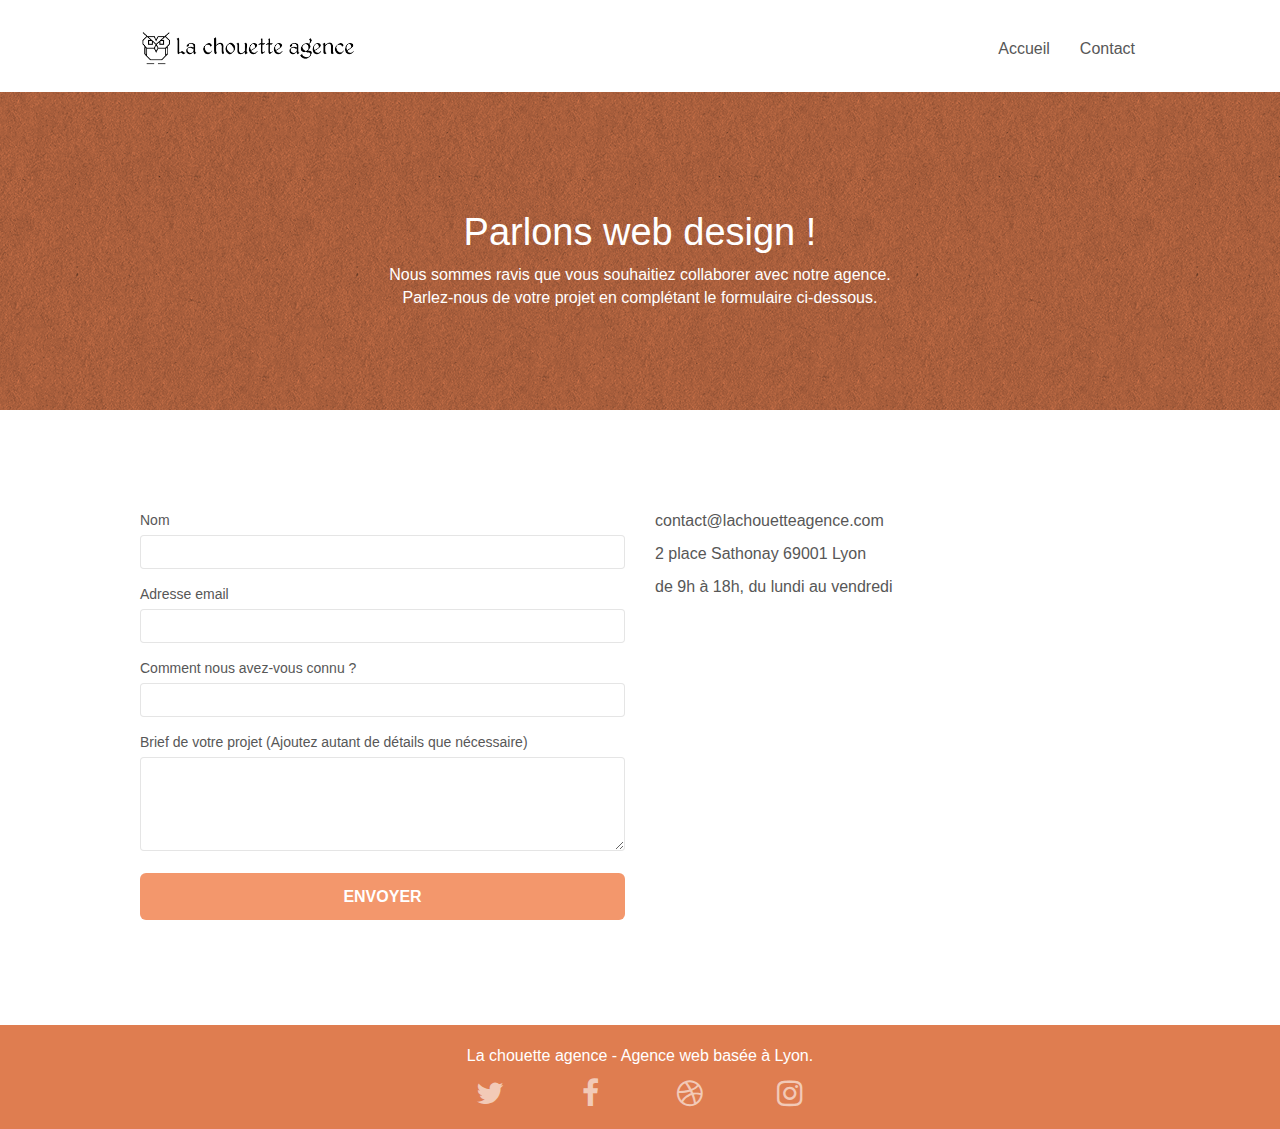
==== commit aada3b05: "modification css" ====
--- a/page2.html
+++ b/page2.html
@@ -3,8 +3,9 @@
 <head>
     <meta charset="utf-8">
     <meta name="description" content="La chouette agence est une agence de web design qui aide les entreprises à devenir attractives et visibles sur internet">
-    <meta name="viewport" content="width=device-width, initial-scale=1.0, viewport-fit=cover">
-    <link rel="shortcut icon" type="image/png" src="img/favicon.jpg">
+	<meta name="viewport" content="width=device-width, initial-scale=1.0, viewport-fit=cover">
+	<meta name="robots" content="index,follow">
+    <link rel="shortcut icon" type="image/jpg" src="favicon.jpg">
 	<link rel="stylesheet" type="text/css" href="./css/bootstrap.css">
 	<link rel="stylesheet" type="text/css" href="style.css">
 	<link rel="stylesheet" type="text/css" href="./css/font-awesome.css">
@@ -135,22 +136,31 @@
 				<div class="row row-no-gutters social">
 					<div class="col-sm-3">
 						<div class="text-center">
-							<a class="social" href="index.html"><span class="fa fa-twitter icon-md"></span></a>
+							<a href="https://www.twitter.com/" target="_blank" rel="noopener norferrer" title="Retrouvez-nous sur twitter" aria-label="Retrouvez-nous sur twitter">
+								<span class="fa fa-twitter icon-md">
+								</span>
+							</a>
 						</div>
 					</div>
 					<div class="col-sm-3">
 						<div class="text-center">
-							<a class="social" href="index.html"><span class="fa fa-facebook icon-md"></span></a>
+							<a href="https://www.facebook.com/" target="_blank" rel="noopener noreferrer" title="Retrouvez-nous sur facebook" aria-label="Retrouvez-nous sur facebook">
+								<span class="fa fa-facebook icon-md"></span>
+							</a>
 						</div>
 					</div>
 					<div class="col-sm-3">
 						<div class="text-center">
-							<a class="social" href="index.html"><span class="fa fa-dribbble icon-md"></span></a>
+							<a href="https://www.dribbble.com" target="_blank" rel="noopener noreferrer" title="Retrouvez-nous sur Dribble" aria-label="Retrouvez-nous sur Dribble">
+								<span class="fa fa-dribbble icon-md"></span>
+							</a>
 						</div>
 					</div>
 					<div class="col-sm-3">
 						<div class="text-center">
-							<a class="social" href="index.html"><span class="fa fa-instagram icon-md"></span></a>
+							<a href="https://www.instagram.com/" target="_blank" rel="noopener noreferrer" title="Retrouvez-nous sur Instagram" aria-label="Retrouvez-nous sur Instagram">
+								<span class="fa fa-instagram icon-md"></span>
+							</a>
 						</div>
 					</div>
 				</div>
--- a/style.css
+++ b/style.css
@@ -1,1031 +1 @@
-body {
-    margin: 0;
-    padding: 0;
-    background: #FFF;
-    overflow-x: hidden;
-    -webkit-font-smoothing: antialiased;
-    -moz-osx-font-smoothing: grayscale;
-}
-
-a, button {
-    transition: all .3s ease-in-out;
-    outline: none!important;
-}
-
-a:hover {
-    text-decoration: none;
-    cursor: pointer;
-}
-
-#page-loading-blocs-notifaction {
-    position: fixed;
-    top: 0;
-    bottom: 0;
-    width: 100%;
-    z-index: 100000;
-    background: #FFFFFF url("img/pageload-spinner.gif") no-repeat center center;
-}
-
-.bloc {
-    width: 100%;
-    clear: both;
-    background: 50% 50% no-repeat;
-    padding: 0 50px;
-    -webkit-background-size: cover;
-    -moz-background-size: cover;
-    -o-background-size: cover;
-    background-size: cover;
-    position: relative;
-}
-
-.bloc .container {
-    padding-left: 0;
-    padding-right: 0;
-}
-
-.bloc-lg {
-    padding: 100px 50px;
-}
-
-.bloc-md {
-    padding: 50px;
-}
-
-.bloc-sm {
-    padding: 20px 50px;
-}
-
-.bg-center,
-.bg-l-edge,
-.bg-r-edge,
-.bg-t-edge,
-.bg-b-edge,
-.bg-tl-edge,
-.bg-bl-edge,
-.bg-tr-edge,
-.bg-br-edge,
-.bg-repeat {
-    -webkit-background-size: auto!important;
-    -moz-background-size: auto!important;
-    -o-background-size: auto!important;
-    background-size: auto!important;
-}
-
-.bg-repeat {
-    background: repeat;
-}
-
-.bg-t-edge {
-    background: top no-repeat;
-}
-
-.bloc-bg-texture::before {
-    content: "";
-    background-size: 2px 2px;
-    position: absolute;
-    top: 0;
-    bottom: 0;
-    left: 0;
-    right: 0;
-}
-
-.texture-paper::before {
-    background-size: 280px 280px;
-}
-
-.b-parallax {
-    background-attachment: fixed;
-}
-
-.d-bloc {
-    color: rgba(255, 255, 255, .7);
-}
-
-.d-bloc button:hover {
-    color: rgba(255, 255, 255, .9);
-}
-
-.d-bloc .icon-round,
-.d-bloc .icon-square,
-.d-bloc .icon-rounded,
-.d-bloc .icon-semi-rounded-a,
-.d-bloc .icon-semi-rounded-b {
-    border-color: rgba(255, 255, 255, .9);
-}
-
-.d-bloc .divider-h span {
-    border-color: rgba(255, 255, 255, .2);
-}
-
-.d-bloc .a-btn,
-.d-bloc .navbar a,
-.d-bloc .navbar-brand,
-.d-bloc a .icon-sm,
-.d-bloc a .icon-md,
-.d-bloc a .icon-lg,
-.d-bloc a .icon-xl,
-.d-bloc h1 a,
-.d-bloc h2 a,
-.d-bloc h3 a,
-.d-bloc h4 a,
-.d-bloc h5 a,
-.d-bloc h6 a,
-.d-bloc p a {
-    color: rgba(255, 255, 255, .6);
-}
-
-.d-bloc .a-btn:hover,
-.d-bloc .navbar a:hover,
-.d-bloc .navbar-brand:hover,
-.d-bloc a:hover .icon-sm,
-.d-bloc a:hover .icon-md,
-.d-bloc a:hover .icon-lg,
-.d-bloc a:hover .icon-xl,
-.d-bloc h1 a:hover,
-.d-bloc h2 a:hover,
-.d-bloc h3 a:hover,
-.d-bloc h4 a:hover,
-.d-bloc h5 a:hover,
-.d-bloc h6 a:hover,
-.d-bloc p a:hover {
-    color: rgba(255, 255, 255, 1);
-}
-
-.d-bloc .navbar-toggle .icon-bar {
-    background: rgba(255, 255, 255, 1);
-}
-
-.d-bloc .btn-wire,
-.d-bloc .btn-wire:hover {
-    color: rgba(255, 255, 255, 1);
-    border-color: rgba(255, 255, 255, 1);
-}
-
-.d-bloc .panel {
-    color: rgba(0, 0, 0, .5);
-}
-
-.d-bloc .panel button:hover {
-    color: rgba(0, 0, 0, .7);
-}
-
-.d-bloc .panel icon {
-    border-color: rgba(0, 0, 0, .7);
-}
-
-.d-bloc .panel .divider-h span {
-    border-color: rgba(0, 0, 0, .1);
-}
-
-.d-bloc .panel .a-btn {
-    color: rgba(0, 0, 0, .6);
-}
-
-.d-bloc .panel .a-btn:hover {
-    color: rgba(0, 0, 0, 1);
-}
-
-.d-bloc .panel .btn-wire,
-.d-bloc .panel .btn-wire:hover {
-    color: rgba(0, 0, 0, .7);
-    border-color: rgba(0, 0, 0, .3);
-}
-
-.d-bloc .panel,
-.l-bloc {
-    color: rgba(0, 0, 0, .5);
-}
-
-.d-bloc .panel button:hover,
-.l-bloc button:hover {
-    color: rgba(0, 0, 0, .7);
-}
-
-.l-bloc .icon-round,
-.l-bloc .icon-square,
-.l-bloc .icon-rounded,
-.l-bloc .icon-semi-rounded-a,
-.l-bloc .icon-semi-rounded-b {
-    border-color: rgba(0, 0, 0, .7);
-}
-
-.d-bloc .panel .divider-h span,
-.l-bloc .divider-h span {
-    border-color: rgba(0, 0, 0, .1);
-}
-
-.d-bloc .panel .a-btn,
-.l-bloc .a-btn,
-.l-bloc .navbar a,
-.l-bloc .navbar-brand,
-.l-bloc a .icon-sm,
-.l-bloc a .icon-md,
-.l-bloc a .icon-lg,
-.l-bloc a .icon-xl,
-.l-bloc h1 a,
-.l-bloc h2 a,
-.l-bloc h3 a,
-.l-bloc h4 a,
-.l-bloc h5 a,
-.l-bloc h6 a,
-.l-bloc p a {
-    color: rgba(0, 0, 0, .6);
-}
-
-.d-bloc .panel .a-btn:hover,
-.l-bloc .a-btn:hover,
-.l-bloc .navbar a:hover,
-.l-bloc .navbar-brand:hover,
-.l-bloc a:hover .icon-sm,
-.l-bloc a:hover .icon-md,
-.l-bloc a:hover .icon-lg,
-.l-bloc a:hover .icon-xl,
-.l-bloc h1 a:hover,
-.l-bloc h2 a:hover,
-.l-bloc h3 a:hover,
-.l-bloc h4 a:hover,
-.l-bloc h5 a:hover,
-.l-bloc h6 a:hover,
-.l-bloc p a:hover {
-    color: rgba(0, 0, 0, 1);
-}
-
-.l-bloc .navbar-toggle .icon-bar {
-    color: rgba(0, 0, 0, .6);
-}
-
-.d-bloc .panel .btn-wire,
-.d-bloc .panel .btn-wire:hover,
-.l-bloc .btn-wire,
-.l-bloc .btn-wire:hover {
-    color: rgba(0, 0, 0, .7);
-    border-color: rgba(0, 0, 0, .3);
-}
-
-.voffset {
-    margin-top: 30px;
-}
-
-.voffset-lg {
-    margin-top: 80px;
-}
-
-.row-no-gutters {
-    margin-right: 0;
-    margin-left: 0;
-}
-
-.row.row-no-gutters > [class^="col-"],
-.row.row-no-gutters > [class*=" col-"] {
-    padding-right: 0;
-    padding-left: 0;
-}
-
-#bloc-1-hero h1 {
-    font-size: 32px;
-}
-
-.navbar {
-    margin-bottom: 0;
-    z-index: 1;
-}
-
-.navbar-brand {
-    height: auto;
-    padding: 3px 15px;
-    font-size: 25px;
-    font-weight: normal;
-    font-weight: 600;
-    line-height: 44px;
-}
-
-.navbar-brand img {
-    max-height: 200px;
-    margin: 0 5px 0 0;
-    display: inline;
-}
-
-.navbar-brand img[src$=svg] {
-    min-width: 100px;
-}
-
-.nav-center .navbar-brand img {
-    margin: 0;
-}
-
-.navbar .nav {
-    padding-top: 2px;
-    margin-right: -16px;
-    float: right;
-    z-index: 1;
-}
-
-.nav > li {
-    float: left;
-    margin-top: 4px;
-    font-size: 16px;
-}
-
-.navbar-nav .open .dropdown-menu > li > a {
-    text-align: inherit;
-}
-
-.nav > li a:hover,
-.nav > li a:focus {
-    background: transparent;
-}
-
-.navbar-toggle {
-    margin: 10px 10px 0 0;
-    border: 0px;
-}
-
-.navbar-toggle:hover {
-    background: transparent!important;
-}
-
-.navbar-toggle .icon-bar {
-    background-color: rgba(0, 0, 0, .5);
-    width: 26px;
-}
-
-.nav-invert .navbar .nav {
-    float: left;
-}
-
-.nav-invert .navbar-header,
-.nav-invert .navbar-brand {
-    float: right;
-    position: relative;
-    z-index: 2;
-}
-
-@media (min-width: 768px) {
-    .site-navigation {
-        position: absolute;
-        top: 50%;
-        right: 20px;
-        transform: translate(0, -50%);
-        -webkit-transform: translateY(-50%);
-    }
-    .nav > li .dropdown-menu a,
-    .nav > li .dropdown-menu a:hover {
-        color: #484848;
-    }
-    .nav-invert .site-navigation {
-        left: 0;
-        right: 0;
-    }
-    .nav-center {
-        text-align: center;
-    }
-    .nav-center .navbar-header {
-        width: 100%;
-    }
-    .nav-center .navbar-header,
-    .nav-center .navbar-brand,
-    .nav-center .nav > li {
-        float: none;
-        display: inline-block;
-    }
-    .nav-center .site-navigation {
-        position: relative;
-        width: 100%;
-        right: 0;
-        margin-right: 0px;
-        margin-top: 20px;
-    }
-    .nav-center.mini-nav .navbar-toggle {
-        float: none;
-        margin: 10px auto 0;
-    }
-}
-
-.nav > li > .dropdown a {
-    background: none!important;
-    display: block;
-    padding: 14px 15px;
-}
-
-nav .caret {
-    margin: 0 5px;
-}
-
-.dropdown-menu .dropdown-menu {
-    top: -8px;
-    left: 100%;
-}
-
-.dropdown-menu .dropmenu-flow-right {
-    top: 100%;
-    left: 0;
-    margin-left: -1px;
-    border-top-left-radius: 0;
-    border-top-right-radius: 0;
-}
-
-.dropdown-menu .dropdown span {
-    border: 4px solid black;
-    border-top-color: transparent;
-    border-right-color: transparent;
-    border-bottom-color: transparent;
-    margin: 6px -5px 0 0!important;
-    float: right;
-}
-
-.mg-md {
-    margin-top: 10px;
-    margin-bottom: 20px;
-}
-
-.mg-lg {
-    margin-top: 10px;
-    margin-bottom: 40px;
-}
-
-.btn {
-    margin: 0 5px 5px 0;
-}
-
-.btn.pull-right {
-    margin: 0 0 5px 5px;
-}
-
-.btn-d,
-.btn-d:hover,
-.btn-d:focus {
-    color: #FFF;
-    background: rgba(0, 0, 0, .3);
-}
-
-button {
-    outline: none!important;
-}
-
-.btn-rd {
-    border-radius: 40px;
-}
-
-.btn-clean {
-    border: 1px solid rgba(0, 0, 0, .08);
-    border-bottom-color: rgba(0, 0, 0, .1);
-    text-shadow: 0 1px 0 rgba(0, 0, 1, .1);
-    box-shadow: 0 1px 3px rgba(0, 0, 1, .25), inset 0 1px 0 0 rgba(255, 255, 255, .15);
-}
-
-.icon-md {
-    font-size: 30px!important;
-}
-
-.icon-lg {
-    font-size: 60px!important;
-}
-
-.sm-shadow {
-    text-shadow: 0 1px 2px rgba(0, 0, 0, .3);
-}
-
-.panel-sq,
-.panel-sq .panel-heading,
-.panel-sq .panel-footer {
-    border-radius: 0;
-}
-
-.panel-rd {
-    border-radius: 30px;
-}
-
-.panel-rd .panel-heading {
-    border-radius: 29px 29px 0 0;
-}
-
-.panel-rd .panel-footer {
-    border-radius: 0 0 29px 29px;
-}
-
-.form-control {
-    border-color: rgba(0, 0, 0, .1);
-    box-shadow: none;
-}
-
-.scrollToTop {
-    width: 40px;
-    height: 40px;
-    position: fixed;
-    bottom: 20px;
-    right: 20px;
-    opacity: 0;
-    z-index: 500;
-    transition: all .3s ease-in-out;
-}
-
-.scrollToTop span {
-    margin-top: 6px;
-}
-
-.showScrollTop {
-    font-size: 14px;
-    opacity: 1;
-}
-
-a[data-lightbox] {
-    position: relative;
-    display: block;
-    text-align: center;
-}
-
-a[data-lightbox]:hover::before {
-    content: "+";
-    font-family: "HelveticaNeue-Light", "Helvetica Neue Light", "Helvetica Neue", Helvetica, Arial;
-    font-size: 32px;
-    width: 50px;
-    height: 50px;
-    margin-left: -25px;
-    border-radius: 50%;
-    background: rgba(0, 0, 0, .6);
-    color: #FFF;
-    font-weight: 100;
-    z-index: 1;
-    position: absolute;
-    top: 50%;
-    transform: translateY(-50%);
-    -webkit-transform: translateY(-50%);
-}
-
-a[data-lightbox]:hover img {
-    opacity: 0.6;
-    -webkit-animation-fill-mode: none;
-    animation-fill-mode: none;
-}
-
-#lightbox-modal {
-    display: flex;
-    align-items: center;
-}
-
-#lightbox-modal .modal-dialog {
-    width: 90%;
-    max-width: 900px;
-    margin: 0 auto 0;
-}
-
-#lightbox-modal .modal-dialog img {
-    max-height: 90vh;
-    margin: 0 auto;
-}
-
-.lightbox-caption {
-    padding: 20px;
-    color: #FFF;
-    background: rgba(0, 0, 0, .5);
-    position: absolute;
-    left: 15px;
-    right: 15px;
-    bottom: 5px;
-}
-
-.close-lightbox {
-    color: #FFF;
-    font-size: 30px;
-    position: absolute;
-    top: 20px;
-    right: 20px;
-    z-index: 20;
-    background: rgba(0, 0, 0, .5);
-    border: none;
-    line-height: 30px;
-    padding: 0 9px 5px;
-    opacity: 0.3;
-}
-
-.close-lightbox:hover,
-.next-lightbox:hover,
-.prev-lightbox:hover {
-    opacity: 1.0;
-    color: #FFF;
-}
-
-.next-lightbox,
-.prev-lightbox {
-    font-size: 20px;
-    color: rgba(255, 255, 255, .9);
-    background: rgba(0, 0, 0, .5);
-    transition: all .2s ease-in-out;
-    position: absolute;
-    top: 45%;
-    z-index: 1;
-    opacity: 0.4;
-}
-
-.next-lightbox {
-    padding: 6px 8px 1px 13px;
-    right: 25px;
-}
-
-.prev-lightbox {
-    padding: 6px 13px 1px 10px;
-    left: 25px;
-}
-
-.snapshot-lb .modal-body {
-    padding-bottom: 45px;
-}
-
-.snapshot-lb .lightbox-caption {
-    padding: 0;
-    color: rgba(0, 0, 0, .5);
-    background: none;
-}
-
-h1, h2,  h3, h4, h5, h6, p, label, .btn,  a {
-    font-family: "helvetica";
-    font-weight: 400;
-    color: #575757!important;
-}
-
-.container {
-    max-width: 1000px;
-}
-
-.hero-bloc-text {
-    font-size: 38px;
-}
-
-.hero-bloc-text-sub {
-    font-size: 36px;
-}
-
-.statement-bloc-text {
-    line-height: 26px;
-    font-style: italic;
-    font-size: 20px;
-    text-align: center;
-    font-weight: lighter;
-    max-width: 520px;
-    margin: auto auto auto auto;
-}
-
-p {
-    font-size: 16px;
-}
-
-.tight-width-whitespace {
-    max-width: 600px;
-    margin: auto auto auto auto;
-}
-
-.h1 {
-    font-size: 20px;
-    font-family: "Open Sans";
-}
-
-.cta-hero {
-    margin-top: 22px;
-    color: #FFFFFF!important;
-    text-transform: uppercase;
-    padding: 12px 28px 12px 28px;
-    font-size: 16px;
-    font-weight: 700;
-}
-
-.social {
-    max-width: 400px;
-    margin: auto auto auto auto;
-}
-
-h2 {
-    font-size: 22px;
-    line-height: 1.4em;
-}
-
-h3 {
-    font-size: 15px;
-    text-transform: uppercase;
-    font-weight: 700;
-    color: #333333!important;
-}
-
-.med-width-whitespace {
-    max-width: 800px;
-    margin: auto auto auto auto;
-    box-shadow: 0px 0px 0px #000000;
-}
-
-h1 {
-    color: coral!important;
-}
-
-h4 {
-    color: coral!important;
-}
-
-.icons {
-    margin-bottom: 14px;
-    margin-top: 24px;
-}
-
-.white {
-    color: #FFFFFF!important;
-}
-
-.portfolio-thumb {
-    margin-bottom: 24px;
-}
-
-.portfolio-row {
-    margin-bottom: 44px;
-    margin-top: 50px;
-}
-
-.avatar {
-    box-shadow: 0px 4px 9px rgba(0, 0, 0, 0.3);
-}
-
-.black-background {
-    background-color: rgba(165, 147, 99, 0.7);
-    padding: 40px 40px 40px 40px;
-}
-
-.bold-link {
-    font-weight: 900;
-    text-decoration: underline!important;
-}
-
-.bgc-white {
-    background-color: #ffffff2c;
-}
-
-.bgc-dark-slate-blue {
-    background-color: #364577;
-}
-
-.bgc-atomic-tangerine {
-    background-color: #df7d50;
-}
-
-.tc-white {
-    color: white!important;
-}
-
-.btn-atomic-tangerine {
-    background: #F3976C;
-    color: #FFFFFF!important;
-}
-
-.btn-atomic-tangerine:hover {
-    background: #c27956!important;
-    color: #FFFFFF!important;
-}
-
-.ltc-white {
-    color: #FFFFFF!important;
-}
-
-.ltc-white:hover {
-    color: #cccccc!important;
-}
-
-.ltc-atomic-tangerine {
-    color: #F3976C!important;
-}
-
-.ltc-atomic-tangerine:hover {
-    color: #c27956!important;
-}
-
-.icon-dark-slate-blue {
-    color: #364577!important;
-    border-color: #364577!important;
-}
-
-.bg-dots-bg {
-    background-image: url("img/dots-bg.png");
-}
-
-.bg-lines-h2-bg {
-    background-image: url("img/lines-h2-bg.png");
-}
-
-.bg-banniere {
-    background-image: url("img/la-chouette-agence-banniere.jpg");
-}
-
-.bg-presentation {
-    background-image: url("img/image-de-presentation.bmp");
-}
-
-@media (max-width: 1024px) {
-    .bloc {
-        padding-left: 20px;
-        padding-right: 20px;
-    }
-    .bloc.full-width-bloc,
-    .bloc-tile-2.full-width-bloc .container,
-    .bloc-tile-3.full-width-bloc .container,
-    .bloc-tile-4.full-width-bloc .container {
-        padding-left: 0;
-        padding-right: 0;
-    }
-}
-
-@media (max-width: 992px) and (min-width: 768px) {
-    .navbar .nav {
-        max-width: 80%
-    }
-    .nav-center.navbar .nav {
-        max-width: 100%
-    }
-}
-
-@media only screen and (min-device-width: 768px) and (max-device-width: 1024px) and (orientation: landscape) {
-    .b-parallax {
-        background-attachment: scroll;
-    }
-}
-
-@media only screen and (min-device-width: 1024px) and (max-device-width: 1366px) and (-webkit-min-device-pixel-ratio: 1.5) {
-    .b-parallax {
-        background-attachment: scroll;
-    }
-}
-
-@media (max-width: 991px) {
-    .container {
-        width: 100%;
-    }
-    .b-parallax {
-        background-attachment: scroll;
-    }
-    .page-container,
-    #hero-bloc {
-        overflow-x: hidden;
-        position: relative;
-    }
-    .bloc {
-        padding-left: constant(safe-area-inset-left);
-        padding-right: constant(safe-area-inset-right);
-    }
-    .bloc-group,
-    .bloc-group .bloc {
-        display: block;
-        width: 100%;
-    }
-    .bloc-fill-screen .fill-bloc-top-edge,
-    .bloc-fill-screen .fill-bloc-bottom-edge {
-        padding: 0 20px;
-        padding-left: constant(safe-area-inset-left);
-        padding-right: constant(safe-area-inset-right);
-    }
-}
-
-@media (max-width: 767px) {
-    .page-container {
-        overflow-x: hidden;
-        position: relative;
-    }
-    h1,
-    h2,
-    h3,
-    h4,
-    h5,
-    h6,
-    p,
-    #disqus_thread {
-        padding-left: 10px!important;
-        padding-right: 10px!important;
-    }
-    .b-parallax {
-        background-attachment: scroll;
-    }
-    .navbar .nav {
-        padding-top: 0;
-        border-top: 1px solid rgba(0, 0, 0, .2);
-        float: none!important;
-    }
-    .navbar.row {
-        margin-left: 0;
-        margin-right: 0;
-    }
-    .site-navigation {
-        position: inherit;
-        transform: none;
-        -webkit-transform: none;
-        -ms-transform: none;
-    }
-    .nav > li {
-        margin-top: 0;
-        border-bottom: 1px solid rgba(0, 0, 0, .1);
-        background: rgba(0, 0, 0, .05);
-        text-align: left;
-        padding-left: 15px;
-        width: 100%;
-    }
-    .nav > li:hover {
-        background: rgba(0, 0, 0, .08);
-    }
-    .dropdown .dropdown a .caret {
-        float: none;
-        margin: 5px 0 0 10px!important;
-        border: 4px solid black;
-        border-bottom-color: transparent;
-        border-right-color: transparent;
-        border-left-color: transparent;
-    }
-    #hero-bloc .navbar .nav {
-        background: rgba(0, 0, 0, .8);
-    }
-    #hero-bloc .navbar .nav a {
-        color: rgba(255, 255, 255, .6);
-    }
-    .hero {
-        padding: 50px 0;
-    }
-    .hero-nav {
-        left: -1px;
-        right: -1px;
-    }
-    .navbar-collapse {
-        padding: 0;
-        overflow-x: hidden;
-        -webkit-box-shadow: none;
-        box-shadow: none;
-    }
-    .navbar-brand img {
-        max-height: 40px;
-        width: auto;
-    }
-    .nav-invert .navbar-header {
-        float: none;
-        width: 100%;
-    }
-    .nav-invert .navbar-toggle {
-        float: left;
-        margin-left: 10px;
-    }
-    .bloc {
-        padding-left: 0;
-        padding-right: 0;
-    }
-    .bloc-xxl,
-    .bloc-xl,
-    .bloc-lg {
-        padding: 40px 0;
-    }
-    .bloc-sm,
-    .bloc-md {
-        padding-left: 0;
-        padding-right: 0;
-    }
-    .bloc-tile-2 .container,
-    .bloc-tile-3 .container,
-    .bloc-tile-4 .container,
-    .bloc-fill-screen .fill-bloc-top-edge,
-    .bloc-fill-screen .fill-bloc-bottom-edge {
-        padding-left: 0;
-        padding-right: 0;
-    }
-    .a-block {
-        padding: 0 10px;
-    }
-    .btn-dwn {
-        display: none;
-    }
-    .voffset {
-        margin-top: 5px;
-    }
-    .voffset-md {
-        margin-top: 20px;
-    }
-    .voffset-lg {
-        margin-top: 30px;
-    }
-    form {
-        padding: 5px;
-    }
-    .close-lightbox {
-        display: inline-block;
-    }
-    .blocsapp-device-iphone5 {
-        background-size: 216px 425px;
-        padding-top: 60px;
-        width: 216px;
-        height: 425px;
-    }
-    .blocsapp-device-iphone5 img {
-        width: 180px;
-        height: 320px;
-    }
-}
-
-@media (max-width: 400px) {
-    .bloc {
-        padding-left: 0;
-        padding-right: 0;
-    }
-}
-
-@media (max-width: 767px) {
-    .bloc-mob-center-text {
-        text-align: center;
-    }
-}+body{margin:0;padding:0;background:#FFF;overflow-x:hidden;-webkit-font-smoothing:antialiased;-moz-osx-font-smoothing:grayscale}a,button{transition:all .3s ease-in-out;outline:none!important}a:hover{text-decoration:none;cursor:pointer}#page-loading-blocs-notifaction{position:fixed;top:0;bottom:0;width:100%;z-index:100000;background:#FFFFFF url("img/pageload-spinner.gif") no-repeat center center}.bloc{width:100%;clear:both;background:50% 50% no-repeat;padding:0 50px;-webkit-background-size:cover;-moz-background-size:cover;-o-background-size:cover;background-size:cover;position:relative}.bloc .container{padding-left:0;padding-right:0}.bloc-lg{padding:100px 50px}.bloc-md{padding:50px}.bloc-sm{padding:20px 50px}.bg-center,.bg-l-edge,.bg-r-edge,.bg-t-edge,.bg-b-edge,.bg-tl-edge,.bg-bl-edge,.bg-tr-edge,.bg-br-edge,.bg-repeat{-webkit-background-size:auto!important;-moz-background-size:auto!important;-o-background-size:auto!important;background-size:auto!important}.bg-repeat{background:repeat}.bg-t-edge{background:top no-repeat}.bloc-bg-texture::before{content:"";background-size:2px 2px;position:absolute;top:0;bottom:0;left:0;right:0}.texture-paper::before{background:url(img/texture-paper.png);background-image:url(img/texture-paper.png);background-position-x:initial;background-position-y:initial;background-size:280px 280px;background-attachment:initial;background-origin:initial;background-clip:initial;background-color:initial;background-size:280px 280px}.b-parallax{background-attachment:fixed}.d-bloc{color:rgba(255,255,255,.7)}.d-bloc button:hover{color:rgba(255,255,255,.9)}.d-bloc .icon-round,.d-bloc .icon-square,.d-bloc .icon-rounded,.d-bloc .icon-semi-rounded-a,.d-bloc .icon-semi-rounded-b{border-color:rgba(255,255,255,.9)}.d-bloc .divider-h span{border-color:rgba(255,255,255,.2)}.d-bloc .a-btn,.d-bloc .navbar a,.d-bloc .navbar-brand,.d-bloc a .icon-sm,.d-bloc a .icon-md,.d-bloc a .icon-lg,.d-bloc a .icon-xl,.d-bloc h1 a,.d-bloc h2 a,.d-bloc h3 a,.d-bloc h4 a,.d-bloc h5 a,.d-bloc h6 a,.d-bloc p a{color:rgba(255,255,255,.6)}.d-bloc .a-btn:hover,.d-bloc .navbar a:hover,.d-bloc .navbar-brand:hover,.d-bloc a:hover .icon-sm,.d-bloc a:hover .icon-md,.d-bloc a:hover .icon-lg,.d-bloc a:hover .icon-xl,.d-bloc h1 a:hover,.d-bloc h2 a:hover,.d-bloc h3 a:hover,.d-bloc h4 a:hover,.d-bloc h5 a:hover,.d-bloc h6 a:hover,.d-bloc p a:hover{color:rgba(255,255,255,1)}.d-bloc .navbar-toggle .icon-bar{background:rgba(255,255,255,1)}.d-bloc .btn-wire,.d-bloc .btn-wire:hover{color:rgba(255,255,255,1);border-color:rgba(255,255,255,1)}.d-bloc .panel{color:rgba(0,0,0,.5)}.d-bloc .panel button:hover{color:rgba(0,0,0,.7)}.d-bloc .panel icon{border-color:rgba(0,0,0,.7)}.d-bloc .panel .divider-h span{border-color:rgba(0,0,0,.1)}.d-bloc .panel .a-btn{color:rgba(0,0,0,.6)}.d-bloc .panel .a-btn:hover{color:rgba(0,0,0,1)}.d-bloc .panel .btn-wire,.d-bloc .panel .btn-wire:hover{color:rgba(0,0,0,.7);border-color:rgba(0,0,0,.3)}.d-bloc .panel,.l-bloc{color:rgba(0,0,0,.5)}.d-bloc .panel button:hover,.l-bloc button:hover{color:rgba(0,0,0,.7)}.l-bloc .icon-round,.l-bloc .icon-square,.l-bloc .icon-rounded,.l-bloc .icon-semi-rounded-a,.l-bloc .icon-semi-rounded-b{border-color:rgba(0,0,0,.7)}.d-bloc .panel .divider-h span,.l-bloc .divider-h span{border-color:rgba(0,0,0,.1)}.d-bloc .panel .a-btn,.l-bloc .a-btn,.l-bloc .navbar a,.l-bloc .navbar-brand,.l-bloc a .icon-sm,.l-bloc a .icon-md,.l-bloc a .icon-lg,.l-bloc a .icon-xl,.l-bloc h1 a,.l-bloc h2 a,.l-bloc h3 a,.l-bloc h4 a,.l-bloc h5 a,.l-bloc h6 a,.l-bloc p a{color:rgba(0,0,0,.6)}.d-bloc .panel .a-btn:hover,.l-bloc .a-btn:hover,.l-bloc .navbar a:hover,.l-bloc .navbar-brand:hover,.l-bloc a:hover .icon-sm,.l-bloc a:hover .icon-md,.l-bloc a:hover .icon-lg,.l-bloc a:hover .icon-xl,.l-bloc h1 a:hover,.l-bloc h2 a:hover,.l-bloc h3 a:hover,.l-bloc h4 a:hover,.l-bloc h5 a:hover,.l-bloc h6 a:hover,.l-bloc p a:hover{color:rgba(0,0,0,1)}.l-bloc .navbar-toggle .icon-bar{color:rgba(0,0,0,.6)}.d-bloc .panel .btn-wire,.d-bloc .panel .btn-wire:hover,.l-bloc .btn-wire,.l-bloc .btn-wire:hover{color:rgba(0,0,0,.7);border-color:rgba(0,0,0,.3)}.voffset{margin-top:30px}.voffset-lg{margin-top:80px}.row-no-gutters{margin-right:0;margin-left:0}.row.row-no-gutters > [class^="col-"],.row.row-no-gutters > [class*=" col-"]{padding-right:0;padding-left:0}#bloc-1-hero h1{font-size:32px}.navbar{margin-bottom:0;z-index:1}.navbar-brand{height:auto;padding:3px 15px;font-size:25px;font-weight:normal;font-weight:600;line-height:44px}.navbar-brand img{max-height:200px;margin:0 5px 0 0;display:inline}.navbar-brand img[src$=svg]{min-width:100px}.nav-center .navbar-brand img{margin:0}.navbar .nav{padding-top:2px;margin-right:-16px;float:right;z-index:1}.nav > li{float:left;margin-top:4px;font-size:16px}.navbar-nav .open .dropdown-menu > li > a{text-align:inherit}.nav > li a:hover,.nav > li a:focus{background:transparent}.navbar-toggle{margin:10px 10px 0 0;border:0}.navbar-toggle:hover{background:transparent!important}.navbar-toggle .icon-bar{background-color:rgba(0,0,0,.5);width:26px}.nav-invert .navbar .nav{float:left}.nav-invert .navbar-header,.nav-invert .navbar-brand{float:right;position:relative;z-index:2}@media (min-width:768px){.site-navigation{position:absolute;top:50%;right:20px;transform:translate(0,-50%);-webkit-transform:translateY(-50%)}.nav > li .dropdown-menu a,.nav > li .dropdown-menu a:hover{color:#484848}.nav-invert .site-navigation{left:0;right:0}.nav-center{text-align:center}.nav-center .navbar-header{width:100%}.nav-center .navbar-header,.nav-center .navbar-brand,.nav-center .nav > li{float:none;display:inline-block}.nav-center .site-navigation{position:relative;width:100%;right:0;margin-right:0;margin-top:20px}.nav-center.mini-nav .navbar-toggle{float:none;margin:10px auto 0}}.nav > li > .dropdown a{background:none!important;display:block;padding:14px 15px}nav .caret{margin:0 5px}.dropdown-menu .dropdown-menu{top:-8px;left:100%}.dropdown-menu .dropmenu-flow-right{top:100%;left:0;margin-left:-1px;border-top-left-radius:0;border-top-right-radius:0}.dropdown-menu .dropdown span{border:4px solid black;border-top-color:transparent;border-right-color:transparent;border-bottom-color:transparent;margin:6px -5px 0 0!important;float:right}.mg-md{margin-top:10px;margin-bottom:20px}.mg-lg{margin-top:10px;margin-bottom:40px}.btn{margin:0 5px 5px 0}.btn.pull-right{margin:0 0 5px 5px}.btn-d,.btn-d:hover,.btn-d:focus{color:#FFF;background:rgba(0,0,0,.3)}button{outline:none!important}.btn-rd{border-radius:40px}.btn-clean{border:1px solid rgba(0,0,0,.08);border-bottom-color:rgba(0,0,0,.1);text-shadow:0 1px 0 rgba(0,0,1,.1);box-shadow:0 1px 3px rgba(0,0,1,.25),inset 0 1px 0 0 rgba(255,255,255,.15)}.icon-md{font-size:30px!important}.icon-lg{font-size:60px!important}.sm-shadow{text-shadow:0 1px 2px rgba(0,0,0,.3)}.panel-sq,.panel-sq .panel-heading,.panel-sq .panel-footer{border-radius:0}.panel-rd{border-radius:30px}.panel-rd .panel-heading{border-radius:29px 29px 0 0}.panel-rd .panel-footer{border-radius:0 0 29px 29px}.form-control{border-color:rgba(0,0,0,.1);box-shadow:none}.scrollToTop{width:40px;height:40px;position:fixed;bottom:20px;right:20px;opacity:0;z-index:500;transition:all .3s ease-in-out}.scrollToTop span{margin-top:6px}.showScrollTop{font-size:14px;opacity:1}a[data-lightbox]{position:relative;display:block;text-align:center}a[data-lightbox]:hover::before{content:"+";font-family:"HelveticaNeue-Light","Helvetica Neue Light","Helvetica Neue",Helvetica,Arial;font-size:32px;width:50px;height:50px;margin-left:-25px;border-radius:50%;background:rgba(0,0,0,.6);color:#FFF;font-weight:100;z-index:1;position:absolute;top:50%;transform:translateY(-50%);-webkit-transform:translateY(-50%)}a[data-lightbox]:hover img{opacity:0.6;-webkit-animation-fill-mode:none;animation-fill-mode:none}#lightbox-modal{display:flex;align-items:center}#lightbox-modal .modal-dialog{width:90%;max-width:900px;margin:0 auto 0}#lightbox-modal .modal-dialog img{max-height:90vh;margin:0 auto}.lightbox-caption{padding:20px;color:#FFF;background:rgba(0,0,0,.5);position:absolute;left:15px;right:15px;bottom:5px}.close-lightbox{color:#FFF;font-size:30px;position:absolute;top:20px;right:20px;z-index:20;background:rgba(0,0,0,.5);border:none;line-height:30px;padding:0 9px 5px;opacity:0.3}.close-lightbox:hover,.next-lightbox:hover,.prev-lightbox:hover{opacity:1.0;color:#FFF}.next-lightbox,.prev-lightbox{font-size:20px;color:rgba(255,255,255,.9);background:rgba(0,0,0,.5);transition:all .2s ease-in-out;position:absolute;top:45%;z-index:1;opacity:0.4}.next-lightbox{padding:6px 8px 1px 13px;right:25px}.prev-lightbox{padding:6px 13px 1px 10px;left:25px}.snapshot-lb .modal-body{padding-bottom:45px}.snapshot-lb .lightbox-caption{padding:0;color:rgba(0,0,0,.5);background:none}h1,h2,h3,h4,h5,h6,p,label,.btn,a{font-family:"helvetica";font-weight:400;color:#575757!important}.container{max-width:1000px}.hero-bloc-text{font-size:38px}.hero-bloc-text-sub{font-size:36px}.statement-bloc-text{line-height:26px;font-style:italic;font-size:20px;text-align:center;font-weight:lighter;max-width:520px;margin:auto auto auto auto}p{font-size:16px}.tight-width-whitespace{max-width:600px;margin:auto auto auto auto}.h1{font-size:20px;font-family:"Open Sans"}.cta-hero{margin-top:22px;color:#FFFFFF!important;text-transform:uppercase;padding:12px 28px 12px 28px;font-size:16px;font-weight:700}.social{max-width:400px;margin:auto auto auto auto}h2{font-size:22px;line-height:1.4em}h3{font-size:15px;text-transform:uppercase;font-weight:700;color:#333333!important}.med-width-whitespace{max-width:800px;margin:auto auto auto auto;box-shadow:0 0 0 #000000}h1{color:coral!important}h4{color:coral!important}.icons{margin-bottom:14px;margin-top:24px}.white{color:#FFFFFF!important}.portfolio-thumb{margin-bottom:24px}.portfolio-row{margin-bottom:44px;margin-top:50px}.avatar{box-shadow:0 4px 9px rgba(0,0,0,0.3)}.black-background{background-color:rgba(165,147,99,0.7);padding:40px 40px 40px 40px}.bold-link{font-weight:900;text-decoration:underline!important}.bgc-white{background-color:#ffffff2c}.bgc-dark-slate-blue{background-color:#364577}.bgc-atomic-tangerine{background-color:#df7d50}.tc-white{color:white!important}.btn-atomic-tangerine{background:#F3976C;color:#FFFFFF!important}.btn-atomic-tangerine:hover{background:#c27956!important;color:#FFFFFF!important}.ltc-white{color:#FFFFFF!important}.ltc-white:hover{color:#cccccc!important}.ltc-atomic-tangerine{color:#F3976C!important}.ltc-atomic-tangerine:hover{color:#c27956!important}.icon-dark-slate-blue{color:#364577!important;border-color:#364577!important}.bg-dots-bg{background-image:url("img/dots-bg.jpg")}.bg-lines-h2-bg{background-image:url("img/lines-h2-bg.jpg")}.bg-banniere{background-image:url("img/la-chouette-agence-banniere.jpg")}.bg-presentation{background-image:url("img/image-de-presentation.jpg")}@media (max-width:1024px){.bloc{padding-left:20px;padding-right:20px}.bloc.full-width-bloc,.bloc-tile-2.full-width-bloc .container,.bloc-tile-3.full-width-bloc .container,.bloc-tile-4.full-width-bloc .container{padding-left:0;padding-right:0}}@media (max-width:992px) and (min-width:768px){.navbar .nav{max-width:80% } .nav-center.navbar .nav{max-width:100% }}@media only screen and (min-device-width:768px) and (max-device-width:1024px) and (orientation:landscape){.b-parallax{background-attachment:scroll}}@media only screen and (min-device-width:1024px) and (max-device-width:1366px) and (-webkit-min-device-pixel-ratio:1.5){.b-parallax{background-attachment:scroll}}@media (max-width:991px){.container{width:100%}.b-parallax{background-attachment:scroll}.page-container,#hero-bloc{overflow-x:hidden;position:relative}.bloc{padding-left:constant(safe-area-inset-left);padding-right:constant(safe-area-inset-right)}.bloc-group,.bloc-group .bloc{display:block;width:100%}.bloc-fill-screen .fill-bloc-top-edge,.bloc-fill-screen .fill-bloc-bottom-edge{padding:0 20px;padding-left:constant(safe-area-inset-left);padding-right:constant(safe-area-inset-right)}}@media (max-width:767px){.page-container{overflow-x:hidden;position:relative}h1,h2,h3,h4,h5,h6,p,#disqus_thread{padding-left:10px!important;padding-right:10px!important}.b-parallax{background-attachment:scroll}.navbar .nav{padding-top:0;border-top:1px solid rgba(0,0,0,.2);float:none!important}.navbar.row{margin-left:0;margin-right:0}.site-navigation{position:inherit;transform:none;-webkit-transform:none;-ms-transform:none}.nav > li{margin-top:0;border-bottom:1px solid rgba(0,0,0,.1);background:rgba(0,0,0,.05);text-align:left;padding-left:15px;width:100%}.nav > li:hover{background:rgba(0,0,0,.08)}.dropdown .dropdown a .caret{float:none;margin:5px 0 0 10px!important;border:4px solid black;border-bottom-color:transparent;border-right-color:transparent;border-left-color:transparent}#hero-bloc .navbar .nav{background:rgba(0,0,0,.8)}#hero-bloc .navbar .nav a{color:rgba(255,255,255,.6)}.hero{padding:50px 0}.hero-nav{left:-1px;right:-1px}.navbar-collapse{padding:0;overflow-x:hidden;-webkit-box-shadow:none;box-shadow:none}.navbar-brand img{max-height:40px;width:auto}.nav-invert .navbar-header{float:none;width:100%}.nav-invert .navbar-toggle{float:left;margin-left:10px}.bloc{padding-left:0;padding-right:0}.bloc-xxl,.bloc-xl,.bloc-lg{padding:40px 0}.bloc-sm,.bloc-md{padding-left:0;padding-right:0}.bloc-tile-2 .container,.bloc-tile-3 .container,.bloc-tile-4 .container,.bloc-fill-screen .fill-bloc-top-edge,.bloc-fill-screen .fill-bloc-bottom-edge{padding-left:0;padding-right:0}.a-block{padding:0 10px}.btn-dwn{display:none}.voffset{margin-top:5px}.voffset-md{margin-top:20px}.voffset-lg{margin-top:30px}form{padding:5px}.close-lightbox{display:inline-block}.blocsapp-device-iphone5{background-size:216px 425px;padding-top:60px;width:216px;height:425px}.blocsapp-device-iphone5 img{width:180px;height:320px}}@media (max-width:400px){.bloc{padding-left:0;padding-right:0}}@media (max-width:767px){.bloc-mob-center-text{text-align:center}}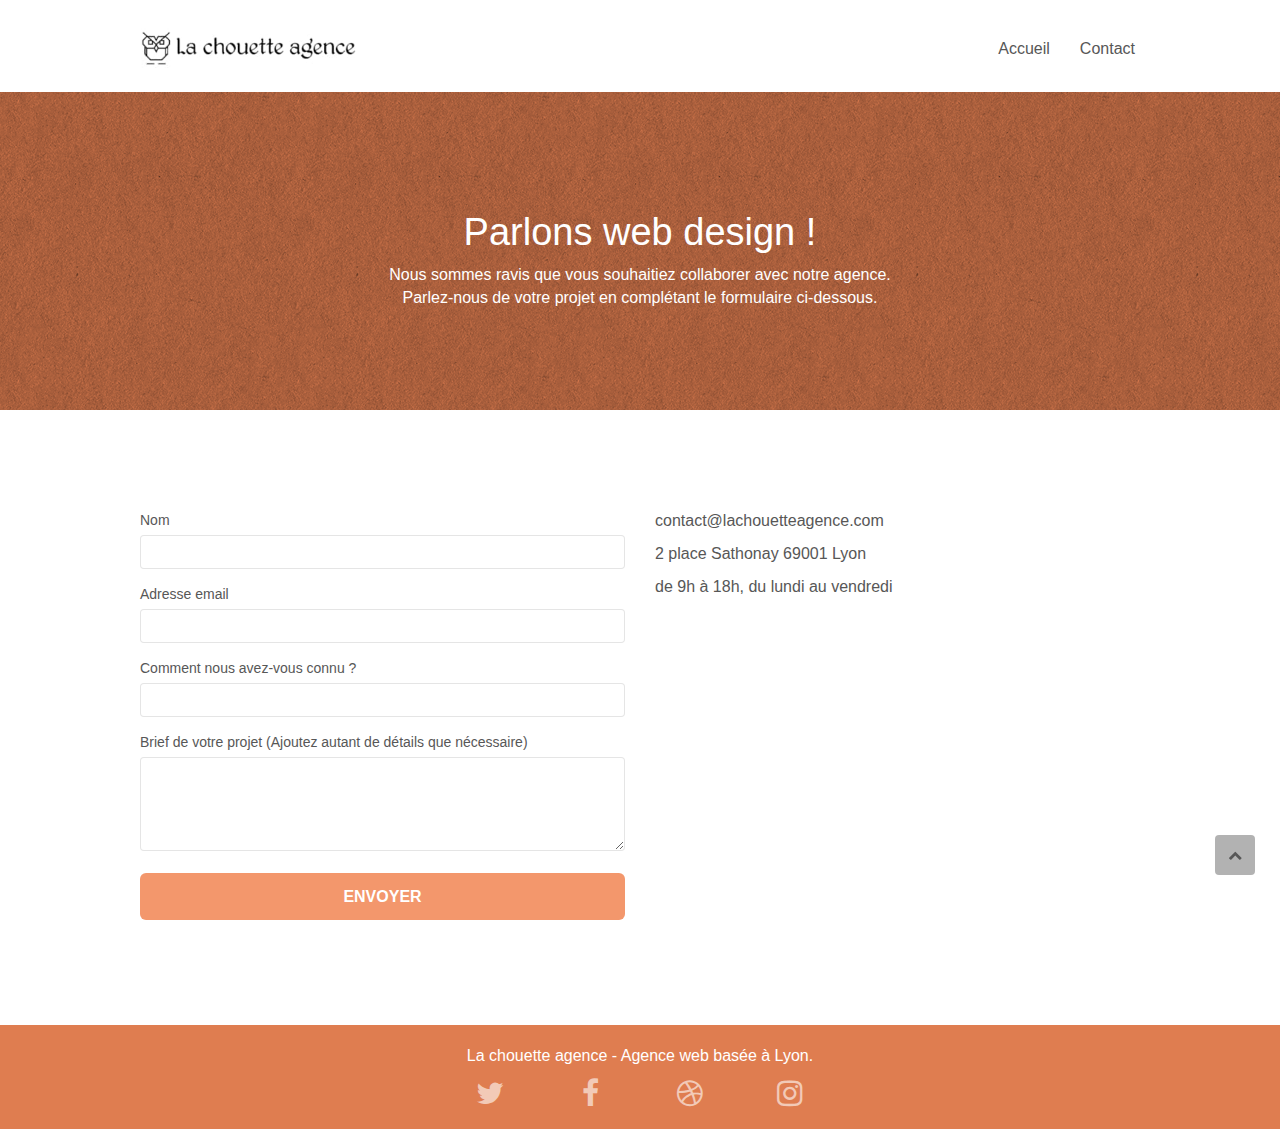
==== commit f548ee19: "ajout chevron-up pages html et reseize images" ====
--- a/page2.html
+++ b/page2.html
@@ -33,7 +33,7 @@
 	<div class="container bloc-sm">
 		<nav class="navbar row">
 			<div class="navbar-header">
-				<a class="navbar-brand" href="index.html"><img src="img/la-chouette-agence.png" alt="atlanta web design logo" height="40" /></a>
+				<a class="navbar-brand" href="index.html"><img src="img/la-chouette-agence.jpg" alt="atlanta web design logo" height="40" /></a>
 				<button id="nav-toggle" type="button" class="ui-navbar-toggle navbar-toggle" data-toggle="collapse" data-target=".navbar-1">
 					<span class="sr-only">Toggle navigation</span><span class="icon-bar"></span><span class="icon-bar"></span><span class="icon-bar"></span>
 				</button>
--- a/style.css
+++ b/style.css
@@ -1 +1,1040 @@
-body{margin:0;padding:0;background:#FFF;overflow-x:hidden;-webkit-font-smoothing:antialiased;-moz-osx-font-smoothing:grayscale}a,button{transition:all .3s ease-in-out;outline:none!important}a:hover{text-decoration:none;cursor:pointer}#page-loading-blocs-notifaction{position:fixed;top:0;bottom:0;width:100%;z-index:100000;background:#FFFFFF url("img/pageload-spinner.gif") no-repeat center center}.bloc{width:100%;clear:both;background:50% 50% no-repeat;padding:0 50px;-webkit-background-size:cover;-moz-background-size:cover;-o-background-size:cover;background-size:cover;position:relative}.bloc .container{padding-left:0;padding-right:0}.bloc-lg{padding:100px 50px}.bloc-md{padding:50px}.bloc-sm{padding:20px 50px}.bg-center,.bg-l-edge,.bg-r-edge,.bg-t-edge,.bg-b-edge,.bg-tl-edge,.bg-bl-edge,.bg-tr-edge,.bg-br-edge,.bg-repeat{-webkit-background-size:auto!important;-moz-background-size:auto!important;-o-background-size:auto!important;background-size:auto!important}.bg-repeat{background:repeat}.bg-t-edge{background:top no-repeat}.bloc-bg-texture::before{content:"";background-size:2px 2px;position:absolute;top:0;bottom:0;left:0;right:0}.texture-paper::before{background:url(img/texture-paper.png);background-image:url(img/texture-paper.png);background-position-x:initial;background-position-y:initial;background-size:280px 280px;background-attachment:initial;background-origin:initial;background-clip:initial;background-color:initial;background-size:280px 280px}.b-parallax{background-attachment:fixed}.d-bloc{color:rgba(255,255,255,.7)}.d-bloc button:hover{color:rgba(255,255,255,.9)}.d-bloc .icon-round,.d-bloc .icon-square,.d-bloc .icon-rounded,.d-bloc .icon-semi-rounded-a,.d-bloc .icon-semi-rounded-b{border-color:rgba(255,255,255,.9)}.d-bloc .divider-h span{border-color:rgba(255,255,255,.2)}.d-bloc .a-btn,.d-bloc .navbar a,.d-bloc .navbar-brand,.d-bloc a .icon-sm,.d-bloc a .icon-md,.d-bloc a .icon-lg,.d-bloc a .icon-xl,.d-bloc h1 a,.d-bloc h2 a,.d-bloc h3 a,.d-bloc h4 a,.d-bloc h5 a,.d-bloc h6 a,.d-bloc p a{color:rgba(255,255,255,.6)}.d-bloc .a-btn:hover,.d-bloc .navbar a:hover,.d-bloc .navbar-brand:hover,.d-bloc a:hover .icon-sm,.d-bloc a:hover .icon-md,.d-bloc a:hover .icon-lg,.d-bloc a:hover .icon-xl,.d-bloc h1 a:hover,.d-bloc h2 a:hover,.d-bloc h3 a:hover,.d-bloc h4 a:hover,.d-bloc h5 a:hover,.d-bloc h6 a:hover,.d-bloc p a:hover{color:rgba(255,255,255,1)}.d-bloc .navbar-toggle .icon-bar{background:rgba(255,255,255,1)}.d-bloc .btn-wire,.d-bloc .btn-wire:hover{color:rgba(255,255,255,1);border-color:rgba(255,255,255,1)}.d-bloc .panel{color:rgba(0,0,0,.5)}.d-bloc .panel button:hover{color:rgba(0,0,0,.7)}.d-bloc .panel icon{border-color:rgba(0,0,0,.7)}.d-bloc .panel .divider-h span{border-color:rgba(0,0,0,.1)}.d-bloc .panel .a-btn{color:rgba(0,0,0,.6)}.d-bloc .panel .a-btn:hover{color:rgba(0,0,0,1)}.d-bloc .panel .btn-wire,.d-bloc .panel .btn-wire:hover{color:rgba(0,0,0,.7);border-color:rgba(0,0,0,.3)}.d-bloc .panel,.l-bloc{color:rgba(0,0,0,.5)}.d-bloc .panel button:hover,.l-bloc button:hover{color:rgba(0,0,0,.7)}.l-bloc .icon-round,.l-bloc .icon-square,.l-bloc .icon-rounded,.l-bloc .icon-semi-rounded-a,.l-bloc .icon-semi-rounded-b{border-color:rgba(0,0,0,.7)}.d-bloc .panel .divider-h span,.l-bloc .divider-h span{border-color:rgba(0,0,0,.1)}.d-bloc .panel .a-btn,.l-bloc .a-btn,.l-bloc .navbar a,.l-bloc .navbar-brand,.l-bloc a .icon-sm,.l-bloc a .icon-md,.l-bloc a .icon-lg,.l-bloc a .icon-xl,.l-bloc h1 a,.l-bloc h2 a,.l-bloc h3 a,.l-bloc h4 a,.l-bloc h5 a,.l-bloc h6 a,.l-bloc p a{color:rgba(0,0,0,.6)}.d-bloc .panel .a-btn:hover,.l-bloc .a-btn:hover,.l-bloc .navbar a:hover,.l-bloc .navbar-brand:hover,.l-bloc a:hover .icon-sm,.l-bloc a:hover .icon-md,.l-bloc a:hover .icon-lg,.l-bloc a:hover .icon-xl,.l-bloc h1 a:hover,.l-bloc h2 a:hover,.l-bloc h3 a:hover,.l-bloc h4 a:hover,.l-bloc h5 a:hover,.l-bloc h6 a:hover,.l-bloc p a:hover{color:rgba(0,0,0,1)}.l-bloc .navbar-toggle .icon-bar{color:rgba(0,0,0,.6)}.d-bloc .panel .btn-wire,.d-bloc .panel .btn-wire:hover,.l-bloc .btn-wire,.l-bloc .btn-wire:hover{color:rgba(0,0,0,.7);border-color:rgba(0,0,0,.3)}.voffset{margin-top:30px}.voffset-lg{margin-top:80px}.row-no-gutters{margin-right:0;margin-left:0}.row.row-no-gutters > [class^="col-"],.row.row-no-gutters > [class*=" col-"]{padding-right:0;padding-left:0}#bloc-1-hero h1{font-size:32px}.navbar{margin-bottom:0;z-index:1}.navbar-brand{height:auto;padding:3px 15px;font-size:25px;font-weight:normal;font-weight:600;line-height:44px}.navbar-brand img{max-height:200px;margin:0 5px 0 0;display:inline}.navbar-brand img[src$=svg]{min-width:100px}.nav-center .navbar-brand img{margin:0}.navbar .nav{padding-top:2px;margin-right:-16px;float:right;z-index:1}.nav > li{float:left;margin-top:4px;font-size:16px}.navbar-nav .open .dropdown-menu > li > a{text-align:inherit}.nav > li a:hover,.nav > li a:focus{background:transparent}.navbar-toggle{margin:10px 10px 0 0;border:0}.navbar-toggle:hover{background:transparent!important}.navbar-toggle .icon-bar{background-color:rgba(0,0,0,.5);width:26px}.nav-invert .navbar .nav{float:left}.nav-invert .navbar-header,.nav-invert .navbar-brand{float:right;position:relative;z-index:2}@media (min-width:768px){.site-navigation{position:absolute;top:50%;right:20px;transform:translate(0,-50%);-webkit-transform:translateY(-50%)}.nav > li .dropdown-menu a,.nav > li .dropdown-menu a:hover{color:#484848}.nav-invert .site-navigation{left:0;right:0}.nav-center{text-align:center}.nav-center .navbar-header{width:100%}.nav-center .navbar-header,.nav-center .navbar-brand,.nav-center .nav > li{float:none;display:inline-block}.nav-center .site-navigation{position:relative;width:100%;right:0;margin-right:0;margin-top:20px}.nav-center.mini-nav .navbar-toggle{float:none;margin:10px auto 0}}.nav > li > .dropdown a{background:none!important;display:block;padding:14px 15px}nav .caret{margin:0 5px}.dropdown-menu .dropdown-menu{top:-8px;left:100%}.dropdown-menu .dropmenu-flow-right{top:100%;left:0;margin-left:-1px;border-top-left-radius:0;border-top-right-radius:0}.dropdown-menu .dropdown span{border:4px solid black;border-top-color:transparent;border-right-color:transparent;border-bottom-color:transparent;margin:6px -5px 0 0!important;float:right}.mg-md{margin-top:10px;margin-bottom:20px}.mg-lg{margin-top:10px;margin-bottom:40px}.btn{margin:0 5px 5px 0}.btn.pull-right{margin:0 0 5px 5px}.btn-d,.btn-d:hover,.btn-d:focus{color:#FFF;background:rgba(0,0,0,.3)}button{outline:none!important}.btn-rd{border-radius:40px}.btn-clean{border:1px solid rgba(0,0,0,.08);border-bottom-color:rgba(0,0,0,.1);text-shadow:0 1px 0 rgba(0,0,1,.1);box-shadow:0 1px 3px rgba(0,0,1,.25),inset 0 1px 0 0 rgba(255,255,255,.15)}.icon-md{font-size:30px!important}.icon-lg{font-size:60px!important}.sm-shadow{text-shadow:0 1px 2px rgba(0,0,0,.3)}.panel-sq,.panel-sq .panel-heading,.panel-sq .panel-footer{border-radius:0}.panel-rd{border-radius:30px}.panel-rd .panel-heading{border-radius:29px 29px 0 0}.panel-rd .panel-footer{border-radius:0 0 29px 29px}.form-control{border-color:rgba(0,0,0,.1);box-shadow:none}.scrollToTop{width:40px;height:40px;position:fixed;bottom:20px;right:20px;opacity:0;z-index:500;transition:all .3s ease-in-out}.scrollToTop span{margin-top:6px}.showScrollTop{font-size:14px;opacity:1}a[data-lightbox]{position:relative;display:block;text-align:center}a[data-lightbox]:hover::before{content:"+";font-family:"HelveticaNeue-Light","Helvetica Neue Light","Helvetica Neue",Helvetica,Arial;font-size:32px;width:50px;height:50px;margin-left:-25px;border-radius:50%;background:rgba(0,0,0,.6);color:#FFF;font-weight:100;z-index:1;position:absolute;top:50%;transform:translateY(-50%);-webkit-transform:translateY(-50%)}a[data-lightbox]:hover img{opacity:0.6;-webkit-animation-fill-mode:none;animation-fill-mode:none}#lightbox-modal{display:flex;align-items:center}#lightbox-modal .modal-dialog{width:90%;max-width:900px;margin:0 auto 0}#lightbox-modal .modal-dialog img{max-height:90vh;margin:0 auto}.lightbox-caption{padding:20px;color:#FFF;background:rgba(0,0,0,.5);position:absolute;left:15px;right:15px;bottom:5px}.close-lightbox{color:#FFF;font-size:30px;position:absolute;top:20px;right:20px;z-index:20;background:rgba(0,0,0,.5);border:none;line-height:30px;padding:0 9px 5px;opacity:0.3}.close-lightbox:hover,.next-lightbox:hover,.prev-lightbox:hover{opacity:1.0;color:#FFF}.next-lightbox,.prev-lightbox{font-size:20px;color:rgba(255,255,255,.9);background:rgba(0,0,0,.5);transition:all .2s ease-in-out;position:absolute;top:45%;z-index:1;opacity:0.4}.next-lightbox{padding:6px 8px 1px 13px;right:25px}.prev-lightbox{padding:6px 13px 1px 10px;left:25px}.snapshot-lb .modal-body{padding-bottom:45px}.snapshot-lb .lightbox-caption{padding:0;color:rgba(0,0,0,.5);background:none}h1,h2,h3,h4,h5,h6,p,label,.btn,a{font-family:"helvetica";font-weight:400;color:#575757!important}.container{max-width:1000px}.hero-bloc-text{font-size:38px}.hero-bloc-text-sub{font-size:36px}.statement-bloc-text{line-height:26px;font-style:italic;font-size:20px;text-align:center;font-weight:lighter;max-width:520px;margin:auto auto auto auto}p{font-size:16px}.tight-width-whitespace{max-width:600px;margin:auto auto auto auto}.h1{font-size:20px;font-family:"Open Sans"}.cta-hero{margin-top:22px;color:#FFFFFF!important;text-transform:uppercase;padding:12px 28px 12px 28px;font-size:16px;font-weight:700}.social{max-width:400px;margin:auto auto auto auto}h2{font-size:22px;line-height:1.4em}h3{font-size:15px;text-transform:uppercase;font-weight:700;color:#333333!important}.med-width-whitespace{max-width:800px;margin:auto auto auto auto;box-shadow:0 0 0 #000000}h1{color:coral!important}h4{color:coral!important}.icons{margin-bottom:14px;margin-top:24px}.white{color:#FFFFFF!important}.portfolio-thumb{margin-bottom:24px}.portfolio-row{margin-bottom:44px;margin-top:50px}.avatar{box-shadow:0 4px 9px rgba(0,0,0,0.3)}.black-background{background-color:rgba(165,147,99,0.7);padding:40px 40px 40px 40px}.bold-link{font-weight:900;text-decoration:underline!important}.bgc-white{background-color:#ffffff2c}.bgc-dark-slate-blue{background-color:#364577}.bgc-atomic-tangerine{background-color:#df7d50}.tc-white{color:white!important}.btn-atomic-tangerine{background:#F3976C;color:#FFFFFF!important}.btn-atomic-tangerine:hover{background:#c27956!important;color:#FFFFFF!important}.ltc-white{color:#FFFFFF!important}.ltc-white:hover{color:#cccccc!important}.ltc-atomic-tangerine{color:#F3976C!important}.ltc-atomic-tangerine:hover{color:#c27956!important}.icon-dark-slate-blue{color:#364577!important;border-color:#364577!important}.bg-dots-bg{background-image:url("img/dots-bg.jpg")}.bg-lines-h2-bg{background-image:url("img/lines-h2-bg.jpg")}.bg-banniere{background-image:url("img/la-chouette-agence-banniere.jpg")}.bg-presentation{background-image:url("img/image-de-presentation.jpg")}@media (max-width:1024px){.bloc{padding-left:20px;padding-right:20px}.bloc.full-width-bloc,.bloc-tile-2.full-width-bloc .container,.bloc-tile-3.full-width-bloc .container,.bloc-tile-4.full-width-bloc .container{padding-left:0;padding-right:0}}@media (max-width:992px) and (min-width:768px){.navbar .nav{max-width:80% } .nav-center.navbar .nav{max-width:100% }}@media only screen and (min-device-width:768px) and (max-device-width:1024px) and (orientation:landscape){.b-parallax{background-attachment:scroll}}@media only screen and (min-device-width:1024px) and (max-device-width:1366px) and (-webkit-min-device-pixel-ratio:1.5){.b-parallax{background-attachment:scroll}}@media (max-width:991px){.container{width:100%}.b-parallax{background-attachment:scroll}.page-container,#hero-bloc{overflow-x:hidden;position:relative}.bloc{padding-left:constant(safe-area-inset-left);padding-right:constant(safe-area-inset-right)}.bloc-group,.bloc-group .bloc{display:block;width:100%}.bloc-fill-screen .fill-bloc-top-edge,.bloc-fill-screen .fill-bloc-bottom-edge{padding:0 20px;padding-left:constant(safe-area-inset-left);padding-right:constant(safe-area-inset-right)}}@media (max-width:767px){.page-container{overflow-x:hidden;position:relative}h1,h2,h3,h4,h5,h6,p,#disqus_thread{padding-left:10px!important;padding-right:10px!important}.b-parallax{background-attachment:scroll}.navbar .nav{padding-top:0;border-top:1px solid rgba(0,0,0,.2);float:none!important}.navbar.row{margin-left:0;margin-right:0}.site-navigation{position:inherit;transform:none;-webkit-transform:none;-ms-transform:none}.nav > li{margin-top:0;border-bottom:1px solid rgba(0,0,0,.1);background:rgba(0,0,0,.05);text-align:left;padding-left:15px;width:100%}.nav > li:hover{background:rgba(0,0,0,.08)}.dropdown .dropdown a .caret{float:none;margin:5px 0 0 10px!important;border:4px solid black;border-bottom-color:transparent;border-right-color:transparent;border-left-color:transparent}#hero-bloc .navbar .nav{background:rgba(0,0,0,.8)}#hero-bloc .navbar .nav a{color:rgba(255,255,255,.6)}.hero{padding:50px 0}.hero-nav{left:-1px;right:-1px}.navbar-collapse{padding:0;overflow-x:hidden;-webkit-box-shadow:none;box-shadow:none}.navbar-brand img{max-height:40px;width:auto}.nav-invert .navbar-header{float:none;width:100%}.nav-invert .navbar-toggle{float:left;margin-left:10px}.bloc{padding-left:0;padding-right:0}.bloc-xxl,.bloc-xl,.bloc-lg{padding:40px 0}.bloc-sm,.bloc-md{padding-left:0;padding-right:0}.bloc-tile-2 .container,.bloc-tile-3 .container,.bloc-tile-4 .container,.bloc-fill-screen .fill-bloc-top-edge,.bloc-fill-screen .fill-bloc-bottom-edge{padding-left:0;padding-right:0}.a-block{padding:0 10px}.btn-dwn{display:none}.voffset{margin-top:5px}.voffset-md{margin-top:20px}.voffset-lg{margin-top:30px}form{padding:5px}.close-lightbox{display:inline-block}.blocsapp-device-iphone5{background-size:216px 425px;padding-top:60px;width:216px;height:425px}.blocsapp-device-iphone5 img{width:180px;height:320px}}@media (max-width:400px){.bloc{padding-left:0;padding-right:0}}@media (max-width:767px){.bloc-mob-center-text{text-align:center}}+body {
+    margin: 0;
+    padding: 0;
+    background: #FFF;
+    overflow-x: hidden;
+    -webkit-font-smoothing: antialiased;
+    -moz-osx-font-smoothing: grayscale;
+}
+
+a, button {
+    transition: all .3s ease-in-out;
+    outline: none!important;
+}
+
+a:hover {
+    text-decoration: none;
+    cursor: pointer;
+}
+
+#page-loading-blocs-notifaction {
+    position: fixed;
+    top: 0;
+    bottom: 0;
+    width: 100%;
+    z-index: 100000;
+    background: #FFFFFF url("img/pageload-spinner.gif") no-repeat center center;
+}
+
+.bloc {
+    width: 100%;
+    clear: both;
+    background: 50% 50% no-repeat;
+    padding: 0 50px;
+    -webkit-background-size: cover;
+    -moz-background-size: cover;
+    -o-background-size: cover;
+    background-size: cover;
+    position: relative;
+}
+
+.bloc .container {
+    padding-left: 0;
+    padding-right: 0;
+}
+
+.bloc-lg {
+    padding: 100px 50px;
+}
+
+.bloc-md {
+    padding: 50px;
+}
+
+.bloc-sm {
+    padding: 20px 50px;
+}
+
+.bg-center,
+.bg-l-edge,
+.bg-r-edge,
+.bg-t-edge,
+.bg-b-edge,
+.bg-tl-edge,
+.bg-bl-edge,
+.bg-tr-edge,
+.bg-br-edge,
+.bg-repeat {
+    -webkit-background-size: auto!important;
+    -moz-background-size: auto!important;
+    -o-background-size: auto!important;
+    background-size: auto!important;
+}
+
+.bg-repeat {
+    background: repeat;
+}
+
+.bg-t-edge {
+    background: top no-repeat;
+}
+
+.bloc-bg-texture::before {
+    content: "";
+    background-size: 2px 2px;
+    position: absolute;
+    top: 0;
+    bottom: 0;
+    left: 0;
+    right: 0;
+}
+
+.texture-paper::before {
+    background: url(img/texture-paper.png);
+    background-image: url(img/texture-paper.png);
+    background-position-x: initial;
+    background-position-y: initial;
+    background-size: 280px 280px;
+    background-attachment: initial;
+    background-origin: initial;
+    background-clip: initial;
+    background-color: initial;
+    background-size: 280px 280px;
+}
+
+.b-parallax {
+    background-attachment: fixed;
+}
+
+.d-bloc {
+    color: rgba(255, 255, 255, .7);
+}
+
+.d-bloc button:hover {
+    color: rgba(255, 255, 255, .9);
+}
+
+.d-bloc .icon-round,
+.d-bloc .icon-square,
+.d-bloc .icon-rounded,
+.d-bloc .icon-semi-rounded-a,
+.d-bloc .icon-semi-rounded-b {
+    border-color: rgba(255, 255, 255, .9);
+}
+
+.d-bloc .divider-h span {
+    border-color: rgba(255, 255, 255, .2);
+}
+
+.d-bloc .a-btn,
+.d-bloc .navbar a,
+.d-bloc .navbar-brand,
+.d-bloc a .icon-sm,
+.d-bloc a .icon-md,
+.d-bloc a .icon-lg,
+.d-bloc a .icon-xl,
+.d-bloc h1 a,
+.d-bloc h2 a,
+.d-bloc h3 a,
+.d-bloc h4 a,
+.d-bloc h5 a,
+.d-bloc h6 a,
+.d-bloc p a {
+    color: rgba(255, 255, 255, .6);
+}
+
+.d-bloc .a-btn:hover,
+.d-bloc .navbar a:hover,
+.d-bloc .navbar-brand:hover,
+.d-bloc a:hover .icon-sm,
+.d-bloc a:hover .icon-md,
+.d-bloc a:hover .icon-lg,
+.d-bloc a:hover .icon-xl,
+.d-bloc h1 a:hover,
+.d-bloc h2 a:hover,
+.d-bloc h3 a:hover,
+.d-bloc h4 a:hover,
+.d-bloc h5 a:hover,
+.d-bloc h6 a:hover,
+.d-bloc p a:hover {
+    color: rgba(255, 255, 255, 1);
+}
+
+.d-bloc .navbar-toggle .icon-bar {
+    background: rgba(255, 255, 255, 1);
+}
+
+.d-bloc .btn-wire,
+.d-bloc .btn-wire:hover {
+    color: rgba(255, 255, 255, 1);
+    border-color: rgba(255, 255, 255, 1);
+}
+
+.d-bloc .panel {
+    color: rgba(0, 0, 0, .5);
+}
+
+.d-bloc .panel button:hover {
+    color: rgba(0, 0, 0, .7);
+}
+
+.d-bloc .panel icon {
+    border-color: rgba(0, 0, 0, .7);
+}
+
+.d-bloc .panel .divider-h span {
+    border-color: rgba(0, 0, 0, .1);
+}
+
+.d-bloc .panel .a-btn {
+    color: rgba(0, 0, 0, .6);
+}
+
+.d-bloc .panel .a-btn:hover {
+    color: rgba(0, 0, 0, 1);
+}
+
+.d-bloc .panel .btn-wire,
+.d-bloc .panel .btn-wire:hover {
+    color: rgba(0, 0, 0, .7);
+    border-color: rgba(0, 0, 0, .3);
+}
+
+.d-bloc .panel,
+.l-bloc {
+    color: rgba(0, 0, 0, .5);
+}
+
+.d-bloc .panel button:hover,
+.l-bloc button:hover {
+    color: rgba(0, 0, 0, .7);
+}
+
+.l-bloc .icon-round,
+.l-bloc .icon-square,
+.l-bloc .icon-rounded,
+.l-bloc .icon-semi-rounded-a,
+.l-bloc .icon-semi-rounded-b {
+    border-color: rgba(0, 0, 0, .7);
+}
+
+.d-bloc .panel .divider-h span,
+.l-bloc .divider-h span {
+    border-color: rgba(0, 0, 0, .1);
+}
+
+.d-bloc .panel .a-btn,
+.l-bloc .a-btn,
+.l-bloc .navbar a,
+.l-bloc .navbar-brand,
+.l-bloc a .icon-sm,
+.l-bloc a .icon-md,
+.l-bloc a .icon-lg,
+.l-bloc a .icon-xl,
+.l-bloc h1 a,
+.l-bloc h2 a,
+.l-bloc h3 a,
+.l-bloc h4 a,
+.l-bloc h5 a,
+.l-bloc h6 a,
+.l-bloc p a {
+    color: rgba(0, 0, 0, .6);
+}
+
+.d-bloc .panel .a-btn:hover,
+.l-bloc .a-btn:hover,
+.l-bloc .navbar a:hover,
+.l-bloc .navbar-brand:hover,
+.l-bloc a:hover .icon-sm,
+.l-bloc a:hover .icon-md,
+.l-bloc a:hover .icon-lg,
+.l-bloc a:hover .icon-xl,
+.l-bloc h1 a:hover,
+.l-bloc h2 a:hover,
+.l-bloc h3 a:hover,
+.l-bloc h4 a:hover,
+.l-bloc h5 a:hover,
+.l-bloc h6 a:hover,
+.l-bloc p a:hover {
+    color: rgba(0, 0, 0, 1);
+}
+
+.l-bloc .navbar-toggle .icon-bar {
+    color: rgba(0, 0, 0, .6);
+}
+
+.d-bloc .panel .btn-wire,
+.d-bloc .panel .btn-wire:hover,
+.l-bloc .btn-wire,
+.l-bloc .btn-wire:hover {
+    color: rgba(0, 0, 0, .7);
+    border-color: rgba(0, 0, 0, .3);
+}
+
+.voffset {
+    margin-top: 30px;
+}
+
+.voffset-lg {
+    margin-top: 80px;
+}
+
+.row-no-gutters {
+    margin-right: 0;
+    margin-left: 0;
+}
+
+.row.row-no-gutters > [class^="col-"],
+.row.row-no-gutters > [class*=" col-"] {
+    padding-right: 0;
+    padding-left: 0;
+}
+
+#bloc-1-hero h1 {
+    font-size: 32px;
+}
+
+.navbar {
+    margin-bottom: 0;
+    z-index: 1;
+}
+
+.navbar-brand {
+    height: auto;
+    padding: 3px 15px;
+    font-size: 25px;
+    font-weight: normal;
+    font-weight: 600;
+    line-height: 44px;
+}
+
+.navbar-brand img {
+    max-height: 200px;
+    margin: 0 5px 0 0;
+    display: inline;
+}
+
+.navbar-brand img[src$=svg] {
+    min-width: 100px;
+}
+
+.nav-center .navbar-brand img {
+    margin: 0;
+}
+
+.navbar .nav {
+    padding-top: 2px;
+    margin-right: -16px;
+    float: right;
+    z-index: 1;
+}
+
+.nav > li {
+    float: left;
+    margin-top: 4px;
+    font-size: 16px;
+}
+
+.navbar-nav .open .dropdown-menu > li > a {
+    text-align: inherit;
+}
+
+.nav > li a:hover,
+.nav > li a:focus {
+    background: transparent;
+}
+
+.navbar-toggle {
+    margin: 10px 10px 0 0;
+    border: 0px;
+}
+
+.navbar-toggle:hover {
+    background: transparent!important;
+}
+
+.navbar-toggle .icon-bar {
+    background-color: rgba(0, 0, 0, .5);
+    width: 26px;
+}
+
+.nav-invert .navbar .nav {
+    float: left;
+}
+
+.nav-invert .navbar-header,
+.nav-invert .navbar-brand {
+    float: right;
+    position: relative;
+    z-index: 2;
+}
+
+@media (min-width: 768px) {
+    .site-navigation {
+        position: absolute;
+        top: 50%;
+        right: 20px;
+        transform: translate(0, -50%);
+        -webkit-transform: translateY(-50%);
+    }
+    .nav > li .dropdown-menu a,
+    .nav > li .dropdown-menu a:hover {
+        color: #484848;
+    }
+    .nav-invert .site-navigation {
+        left: 0;
+        right: 0;
+    }
+    .nav-center {
+        text-align: center;
+    }
+    .nav-center .navbar-header {
+        width: 100%;
+    }
+    .nav-center .navbar-header,
+    .nav-center .navbar-brand,
+    .nav-center .nav > li {
+        float: none;
+        display: inline-block;
+    }
+    .nav-center .site-navigation {
+        position: relative;
+        width: 100%;
+        right: 0;
+        margin-right: 0px;
+        margin-top: 20px;
+    }
+    .nav-center.mini-nav .navbar-toggle {
+        float: none;
+        margin: 10px auto 0;
+    }
+}
+
+.nav > li > .dropdown a {
+    background: none!important;
+    display: block;
+    padding: 14px 15px;
+}
+
+nav .caret {
+    margin: 0 5px;
+}
+
+.dropdown-menu .dropdown-menu {
+    top: -8px;
+    left: 100%;
+}
+
+.dropdown-menu .dropmenu-flow-right {
+    top: 100%;
+    left: 0;
+    margin-left: -1px;
+    border-top-left-radius: 0;
+    border-top-right-radius: 0;
+}
+
+.dropdown-menu .dropdown span {
+    border: 4px solid black;
+    border-top-color: transparent;
+    border-right-color: transparent;
+    border-bottom-color: transparent;
+    margin: 6px -5px 0 0!important;
+    float: right;
+}
+
+.mg-md {
+    margin-top: 10px;
+    margin-bottom: 20px;
+}
+
+.mg-lg {
+    margin-top: 10px;
+    margin-bottom: 40px;
+}
+
+.btn {
+    margin: 0 5px 5px 0;
+}
+
+.btn.pull-right {
+    margin: 0 0 5px 5px;
+}
+
+.btn-d,
+.btn-d:hover,
+.btn-d:focus {
+    color: #FFF;
+    background: rgba(0, 0, 0, .3);
+}
+
+button {
+    outline: none!important;
+}
+
+.btn-rd {
+    border-radius: 40px;
+}
+
+.btn-clean {
+    border: 1px solid rgba(0, 0, 0, .08);
+    border-bottom-color: rgba(0, 0, 0, .1);
+    text-shadow: 0 1px 0 rgba(0, 0, 1, .1);
+    box-shadow: 0 1px 3px rgba(0, 0, 1, .25), inset 0 1px 0 0 rgba(255, 255, 255, .15);
+}
+
+.icon-md {
+    font-size: 30px!important;
+}
+
+.icon-lg {
+    font-size: 60px!important;
+}
+
+.sm-shadow {
+    text-shadow: 0 1px 2px rgba(0, 0, 0, .3);
+}
+
+.panel-sq,
+.panel-sq .panel-heading,
+.panel-sq .panel-footer {
+    border-radius: 0;
+}
+
+.panel-rd {
+    border-radius: 30px;
+}
+
+.panel-rd .panel-heading {
+    border-radius: 29px 29px 0 0;
+}
+
+.panel-rd .panel-footer {
+    border-radius: 0 0 29px 29px;
+}
+
+.form-control {
+    border-color: rgba(0, 0, 0, .1);
+    box-shadow: none;
+}
+
+.scrollToTop {
+    width: 40px;
+    height: 40px;
+    position: fixed;
+    bottom: 20px;
+    right: 20px;
+    opacity: 1;
+    z-index: 500;
+    transition: all .3s ease-in-out;
+}
+
+.scrollToTop span {
+    margin-top: 6px;
+}
+
+.showScrollTop {
+    font-size: 14px;
+    opacity: 1;
+}
+
+a[data-lightbox] {
+    position: relative;
+    display: block;
+    text-align: center;
+}
+
+a[data-lightbox]:hover::before {
+    content: "+";
+    font-family: "HelveticaNeue-Light", "Helvetica Neue Light", "Helvetica Neue", Helvetica, Arial;
+    font-size: 32px;
+    width: 50px;
+    height: 50px;
+    margin-left: -25px;
+    border-radius: 50%;
+    background: rgba(0, 0, 0, .6);
+    color: #FFF;
+    font-weight: 100;
+    z-index: 1;
+    position: absolute;
+    top: 50%;
+    transform: translateY(-50%);
+    -webkit-transform: translateY(-50%);
+}
+
+a[data-lightbox]:hover img {
+    opacity: 0.6;
+    -webkit-animation-fill-mode: none;
+    animation-fill-mode: none;
+}
+
+#lightbox-modal {
+    display: flex;
+    align-items: center;
+}
+
+#lightbox-modal .modal-dialog {
+    width: 90%;
+    max-width: 900px;
+    margin: 0 auto 0;
+}
+
+#lightbox-modal .modal-dialog img {
+    max-height: 90vh;
+    margin: 0 auto;
+}
+
+.lightbox-caption {
+    padding: 20px;
+    color: #FFF;
+    background: rgba(0, 0, 0, .5);
+    position: absolute;
+    left: 15px;
+    right: 15px;
+    bottom: 5px;
+}
+
+.close-lightbox {
+    color: #FFF;
+    font-size: 30px;
+    position: absolute;
+    top: 20px;
+    right: 20px;
+    z-index: 20;
+    background: rgba(0, 0, 0, .5);
+    border: none;
+    line-height: 30px;
+    padding: 0 9px 5px;
+    opacity: 0.3;
+}
+
+.close-lightbox:hover,
+.next-lightbox:hover,
+.prev-lightbox:hover {
+    opacity: 1.0;
+    color: #FFF;
+}
+
+.next-lightbox,
+.prev-lightbox {
+    font-size: 20px;
+    color: rgba(255, 255, 255, .9);
+    background: rgba(0, 0, 0, .5);
+    transition: all .2s ease-in-out;
+    position: absolute;
+    top: 45%;
+    z-index: 1;
+    opacity: 0.4;
+}
+
+.next-lightbox {
+    padding: 6px 8px 1px 13px;
+    right: 25px;
+}
+
+.prev-lightbox {
+    padding: 6px 13px 1px 10px;
+    left: 25px;
+}
+
+.snapshot-lb .modal-body {
+    padding-bottom: 45px;
+}
+
+.snapshot-lb .lightbox-caption {
+    padding: 0;
+    color: rgba(0, 0, 0, .5);
+    background: none;
+}
+
+h1, h2,  h3, h4, h5, h6, p, label, .btn,  a {
+    font-family: "helvetica";
+    font-weight: 400;
+    color: #575757!important;
+}
+
+.container {
+    max-width: 1000px;
+}
+
+.hero-bloc-text {
+    font-size: 38px;
+}
+
+.hero-bloc-text-sub {
+    font-size: 36px;
+}
+
+.statement-bloc-text {
+    line-height: 26px;
+    font-style: italic;
+    font-size: 20px;
+    text-align: center;
+    font-weight: lighter;
+    max-width: 520px;
+    margin: auto auto auto auto;
+}
+
+p {
+    font-size: 16px;
+}
+
+.tight-width-whitespace {
+    max-width: 600px;
+    margin: auto auto auto auto;
+}
+
+.h1 {
+    font-size: 20px;
+    font-family: "Open Sans";
+}
+
+.cta-hero {
+    margin-top: 22px;
+    color: #FFFFFF!important;
+    text-transform: uppercase;
+    padding: 12px 28px 12px 28px;
+    font-size: 16px;
+    font-weight: 700;
+}
+
+.social {
+    max-width: 400px;
+    margin: auto auto auto auto;
+}
+
+h2 {
+    font-size: 22px;
+    line-height: 1.4em;
+}
+
+h3 {
+    font-size: 15px;
+    text-transform: uppercase;
+    font-weight: 700;
+    color: #333333!important;
+}
+
+.med-width-whitespace {
+    max-width: 800px;
+    margin: auto auto auto auto;
+    box-shadow: 0px 0px 0px #000000;
+}
+
+h1 {
+    color: coral!important;
+}
+
+h4 {
+    color: coral!important;
+}
+
+.icons {
+    margin-bottom: 14px;
+    margin-top: 24px;
+}
+
+.white {
+    color: #FFFFFF!important;
+}
+
+.portfolio-thumb {
+    margin-bottom: 24px;
+}
+
+.portfolio-row {
+    margin-bottom: 44px;
+    margin-top: 50px;
+}
+
+.avatar {
+    box-shadow: 0px 4px 9px rgba(0, 0, 0, 0.3);
+}
+
+.black-background {
+    background-color: rgba(165, 147, 99, 0.7);
+    padding: 40px 40px 40px 40px;
+}
+
+.bold-link {
+    font-weight: 900;
+    text-decoration: underline!important;
+}
+
+.bgc-white {
+    background-color: #ffffff2c;
+}
+
+.bgc-dark-slate-blue {
+    background-color: #364577;
+}
+
+.bgc-atomic-tangerine {
+    background-color: #df7d50;
+}
+
+.tc-white {
+    color: white!important;
+}
+
+.btn-atomic-tangerine {
+    background: #F3976C;
+    color: #FFFFFF!important;
+}
+
+.btn-atomic-tangerine:hover {
+    background: #c27956!important;
+    color: #FFFFFF!important;
+}
+
+.ltc-white {
+    color: #FFFFFF!important;
+}
+
+.ltc-white:hover {
+    color: #cccccc!important;
+}
+
+.ltc-atomic-tangerine {
+    color: #F3976C!important;
+}
+
+.ltc-atomic-tangerine:hover {
+    color: #c27956!important;
+}
+
+.icon-dark-slate-blue {
+    color: #364577!important;
+    border-color: #364577!important;
+}
+
+.bg-dots-bg {
+    background-image: url("img/dots-bg.jpg");
+}
+
+.bg-lines-h2-bg {
+    background-image: url("img/lines-h2-bg.jpg");
+}
+
+.bg-banniere {
+    background-image: url("img/la-chouette-agence-banniere.jpg");
+}
+
+.bg-presentation {
+    background-image: url("img/image-de-presentation.jpg");
+}
+
+@media (max-width: 1024px) {
+    .bloc {
+        padding-left: 20px;
+        padding-right: 20px;
+    }
+    .bloc.full-width-bloc,
+    .bloc-tile-2.full-width-bloc .container,
+    .bloc-tile-3.full-width-bloc .container,
+    .bloc-tile-4.full-width-bloc .container {
+        padding-left: 0;
+        padding-right: 0;
+    }
+}
+
+@media (max-width: 992px) and (min-width: 768px) {
+    .navbar .nav {
+        max-width: 80%
+    }
+    .nav-center.navbar .nav {
+        max-width: 100%
+    }
+}
+
+@media only screen and (min-device-width: 768px) and (max-device-width: 1024px) and (orientation: landscape) {
+    .b-parallax {
+        background-attachment: scroll;
+    }
+}
+
+@media only screen and (min-device-width: 1024px) and (max-device-width: 1366px) and (-webkit-min-device-pixel-ratio: 1.5) {
+    .b-parallax {
+        background-attachment: scroll;
+    }
+}
+
+@media (max-width: 991px) {
+    .container {
+        width: 100%;
+    }
+    .b-parallax {
+        background-attachment: scroll;
+    }
+    .page-container,
+    #hero-bloc {
+        overflow-x: hidden;
+        position: relative;
+    }
+    .bloc {
+        padding-left: constant(safe-area-inset-left);
+        padding-right: constant(safe-area-inset-right);
+    }
+    .bloc-group,
+    .bloc-group .bloc {
+        display: block;
+        width: 100%;
+    }
+    .bloc-fill-screen .fill-bloc-top-edge,
+    .bloc-fill-screen .fill-bloc-bottom-edge {
+        padding: 0 20px;
+        padding-left: constant(safe-area-inset-left);
+        padding-right: constant(safe-area-inset-right);
+    }
+}
+
+@media (max-width: 767px) {
+    .page-container {
+        overflow-x: hidden;
+        position: relative;
+    }
+    h1,
+    h2,
+    h3,
+    h4,
+    h5,
+    h6,
+    p,
+    #disqus_thread {
+        padding-left: 10px!important;
+        padding-right: 10px!important;
+    }
+    .b-parallax {
+        background-attachment: scroll;
+    }
+    .navbar .nav {
+        padding-top: 0;
+        border-top: 1px solid rgba(0, 0, 0, .2);
+        float: none!important;
+    }
+    .navbar.row {
+        margin-left: 0;
+        margin-right: 0;
+    }
+    .site-navigation {
+        position: inherit;
+        transform: none;
+        -webkit-transform: none;
+        -ms-transform: none;
+    }
+    .nav > li {
+        margin-top: 0;
+        border-bottom: 1px solid rgba(0, 0, 0, .1);
+        background: rgba(0, 0, 0, .05);
+        text-align: left;
+        padding-left: 15px;
+        width: 100%;
+    }
+    .nav > li:hover {
+        background: rgba(0, 0, 0, .08);
+    }
+    .dropdown .dropdown a .caret {
+        float: none;
+        margin: 5px 0 0 10px!important;
+        border: 4px solid black;
+        border-bottom-color: transparent;
+        border-right-color: transparent;
+        border-left-color: transparent;
+    }
+    #hero-bloc .navbar .nav {
+        background: rgba(0, 0, 0, .8);
+    }
+    #hero-bloc .navbar .nav a {
+        color: rgba(255, 255, 255, .6);
+    }
+    .hero {
+        padding: 50px 0;
+    }
+    .hero-nav {
+        left: -1px;
+        right: -1px;
+    }
+    .navbar-collapse {
+        padding: 0;
+        overflow-x: hidden;
+        -webkit-box-shadow: none;
+        box-shadow: none;
+    }
+    .navbar-brand img {
+        max-height: 40px;
+        width: auto;
+    }
+    .nav-invert .navbar-header {
+        float: none;
+        width: 100%;
+    }
+    .nav-invert .navbar-toggle {
+        float: left;
+        margin-left: 10px;
+    }
+    .bloc {
+        padding-left: 0;
+        padding-right: 0;
+    }
+    .bloc-xxl,
+    .bloc-xl,
+    .bloc-lg {
+        padding: 40px 0;
+    }
+    .bloc-sm,
+    .bloc-md {
+        padding-left: 0;
+        padding-right: 0;
+    }
+    .bloc-tile-2 .container,
+    .bloc-tile-3 .container,
+    .bloc-tile-4 .container,
+    .bloc-fill-screen .fill-bloc-top-edge,
+    .bloc-fill-screen .fill-bloc-bottom-edge {
+        padding-left: 0;
+        padding-right: 0;
+    }
+    .a-block {
+        padding: 0 10px;
+    }
+    .btn-dwn {
+        display: none;
+    }
+    .voffset {
+        margin-top: 5px;
+    }
+    .voffset-md {
+        margin-top: 20px;
+    }
+    .voffset-lg {
+        margin-top: 30px;
+    }
+    form {
+        padding: 5px;
+    }
+    .close-lightbox {
+        display: inline-block;
+    }
+    .blocsapp-device-iphone5 {
+        background-size: 216px 425px;
+        padding-top: 60px;
+        width: 216px;
+        height: 425px;
+    }
+    .blocsapp-device-iphone5 img {
+        width: 180px;
+        height: 320px;
+    }
+}
+
+@media (max-width: 400px) {
+    .bloc {
+        padding-left: 0;
+        padding-right: 0;
+    }
+}
+
+@media (max-width: 767px) {
+    .bloc-mob-center-text {
+        text-align: center;
+    }
+}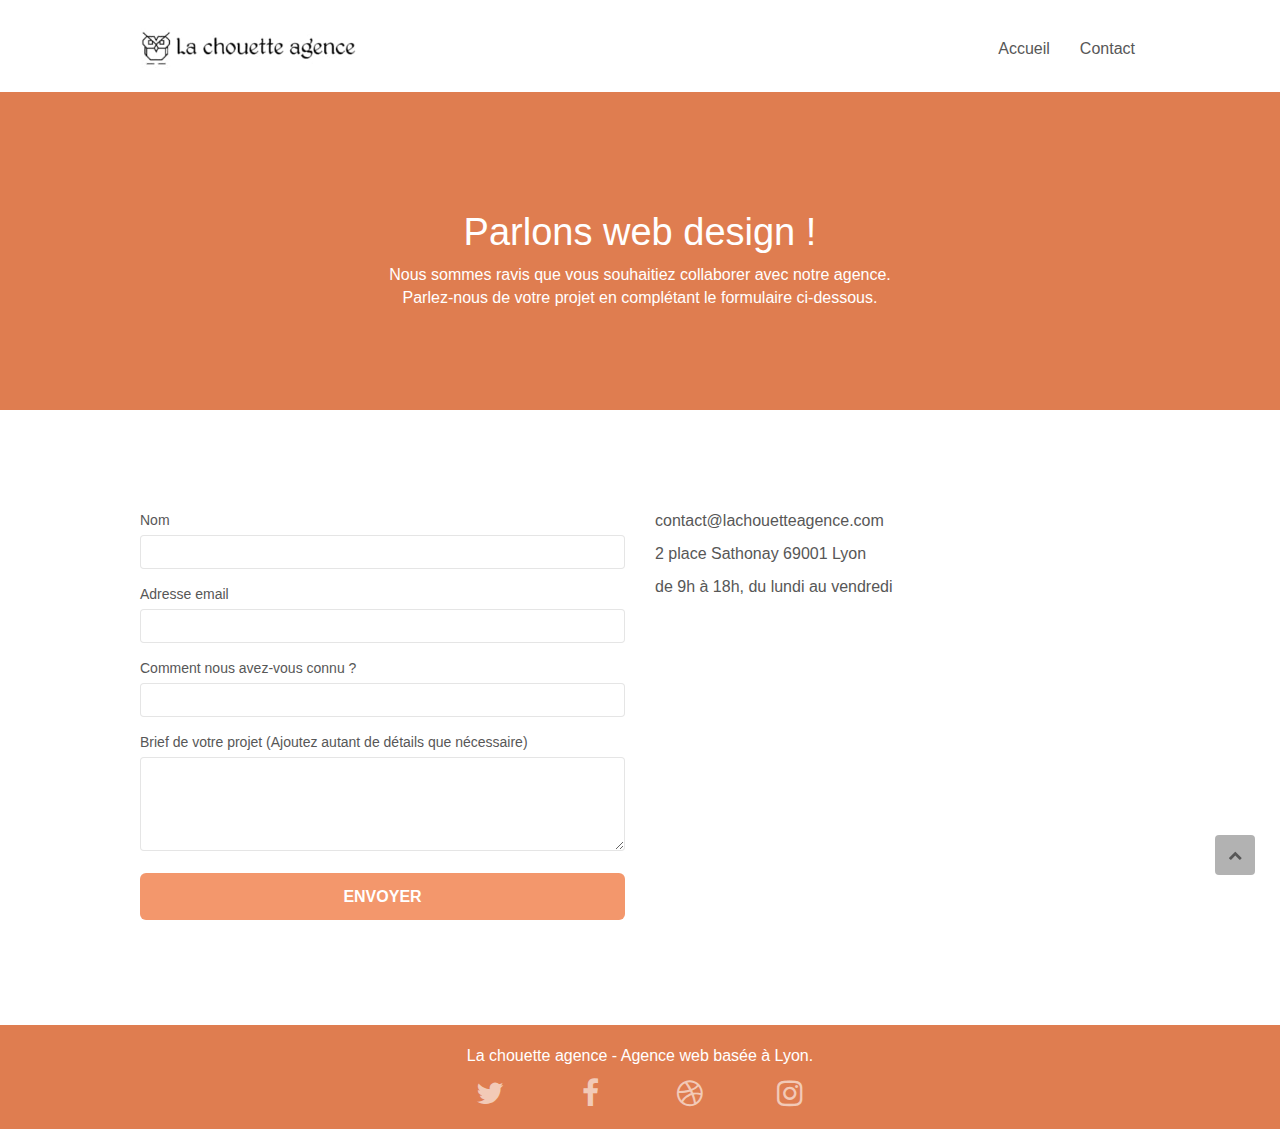
==== commit 46c60e5d: "modification css" ====
--- a/page2.html
+++ b/page2.html
@@ -76,29 +76,33 @@
 	<div class="container bloc-lg">
 		<div class="row">
 			<div class="col-sm-6">
-				<form id="form_1" novalidate success-msg="Your message has been sent." fail-msg="Sorry it seems that our mail server is not responding, Sorry for the inconvenience!">
+				<form id="form_1">
 					<div class="form-group">
-						<label>
+						<label for="name">
 							Nom
 						</label>
-						<input id="name" class="form-control" required />
+						<input id="name" type="text" name="nom" class="form-control" required />
+						<div class="help-block"></div>
 					</div>
 					<div class="form-group">
-						<label>
+						<label for="email">
 							Adresse email
 						</label>
-						<input id="email" class="form-control" type="email" required />
+						<input id="email" type="email" name="courriel" class="form-control" required />
+						<div class="help-block"></div>
 					</div>
 					<div class="form-group">
-						<label>
+						<label for="knowing">
 							Comment nous avez-vous connu ?
 						</label>
-						<input class="form-control" type="email" required id="input_504" />
+						<input id="knowing" type="text" name="acquaintance" class="form-control" required>
+						<div class="help-block"></div>
 					</div>
 					<div class="form-group">
-						<label>
+						<label for="message">
 							Brief de votre projet (Ajoutez autant de détails que nécessaire)<br>
-						</label><textarea id="message" class="form-control" rows="4" cols="50" required></textarea>
+						</label>
+						<textarea id="message" name="message" class="form-control" rows="4" cols="50" required></textarea>
 					</div> 
 					<button class="bloc-button btn btn-lg btn-block cta-hero btn-atomic-tangerine" type="submit">
 						Envoyer
--- a/style.css
+++ b/style.css
@@ -24,6 +24,15 @@
     width: 100%;
     z-index: 100000;
     background: #FFFFFF url("img/pageload-spinner.gif") no-repeat center center;
+}
+.form-group {
+    margin-bottom: 15px;
+}
+.help-block {
+    display: block;
+    margin-top: 5px;
+    margin-bottom: 10px;
+    color: #737373;
 }
 
 .bloc {
